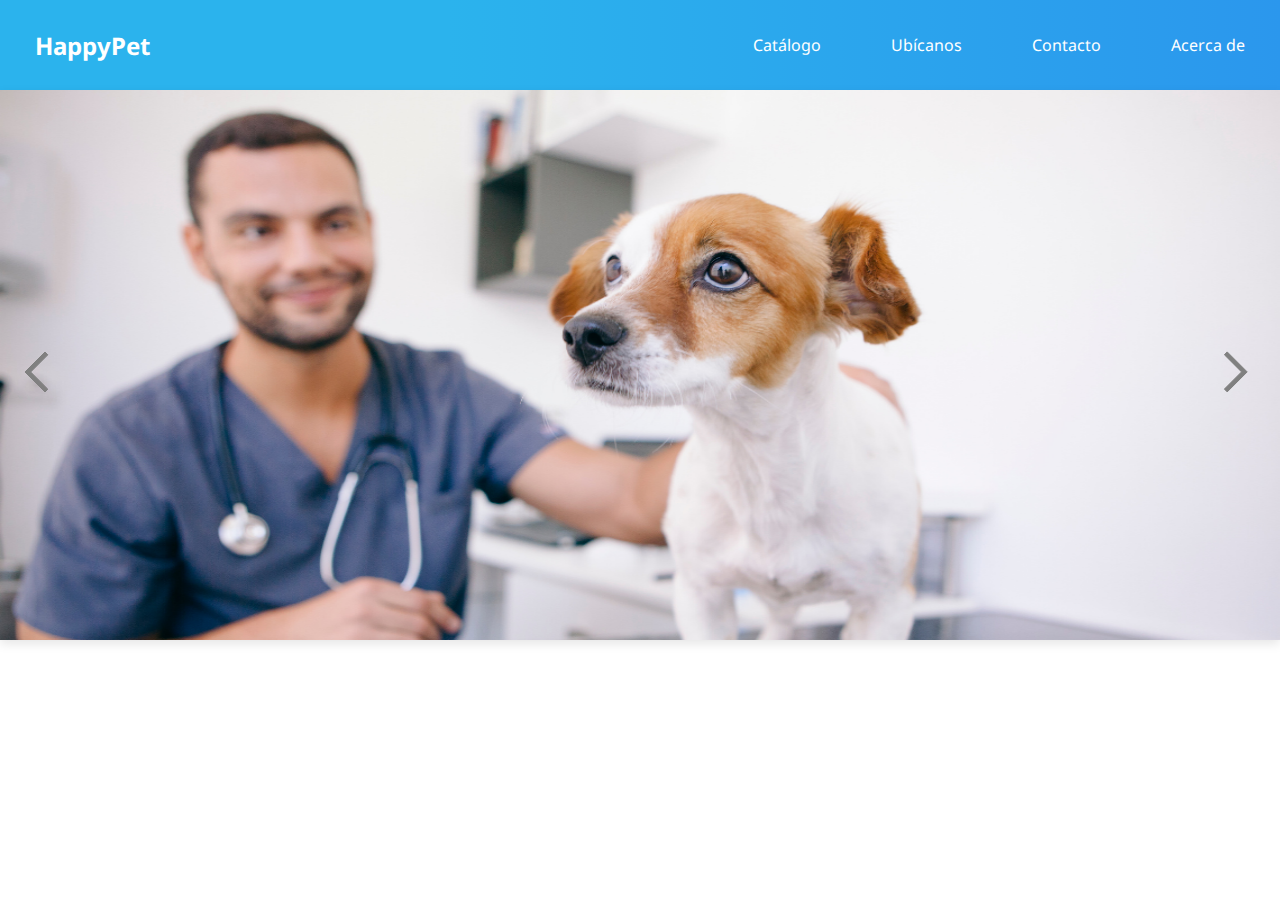
==== www/index.html @ 7549839d "The image carousel was improved." ====
<!DOCTYPE html>
<html lang="en">
<head>
	<meta charset="UTF-8">
	<meta name="viewport" content="width=device-width, initial-scale=1.0">
	<link rel="stylesheet" href="css/style.css">
	<link rel="stylesheet" href="css/carousel.css">
	<title>HappyPet - Página Principal</title>
</head>
<body>
	<nav class="navbar">
		<ul>
			<li><a href="#">HappyPet</a></li>
			<li class="hideOnMobile"><a href="#">Catálogo</a></li>
			<li class="hideOnMobile"><a href="ubicanos.html">Ubícanos</a></li>
			<li class="hideOnMobile"><a href="#">Contacto</a></li>
			<li class="hideOnMobile"><a href="about.html">Acerca de</a></li>
      		<li class="menu-button" onclick=showSidebar()><a href="#"><svg xmlns="http://www.w3.org/2000/svg" height="26" viewBox="0 96 960 960" width="26"><path d="M120 816v-60h720v60H120Zm0-210v-60h720v60H120Zm0-210v-60h720v60H120Z"/></svg></a></li>
		</ul>
	</nav>
	<div class="carousel-container">
		<div class="carousel-inner">
			<div class="carousel-item active">
				<img src="img/banner1.png" alt="Imagen 1">
			</div>
			<div class="carousel-item">
				<img src="img/banner2.png" alt="Imagen 2">
			</div>
			<div class="carousel-item">
				<img src="img/banner3.png" alt="Imagen 3">
			</div>
		</div>
		<div class="carousel-btn prev" id="prev">
			<img src="img/prev.svg" alt="">
		</div>
		<div class="carousel-btn next" id="next">
			<img src="img/next.svg" alt="">
		</div>
	</div>


</body>

<script src="js/scripts.js"></script>

</html>
---- www/css/style.css ----
@import url('https://fonts.googleapis.com/css2?family=Noto+Sans:ital,wght@0,100..900;1,100..900&display=swap');

* {
	margin: 0;
	padding: 0;
}

body {
	background-color: white;
	min-height: 100vh;
	font-family: 'Noto Sans', Tahoma, Geneva, Verdana, sans-serif;
}

.navbar {
	box-shadow: 4px 4px 6px rgba(0, 0, 0, 0.1);
	background: linear-gradient(90deg, rgba(43,179,237,1) 0%, rgba(43,179,237,1) 35%, rgba(43,151,237,1) 100%); 
}

.navbar ul {
	padding: 20px 0;
	list-style: none;
	width: 100%;
	display: flex;
	justify-content: flex-end;
	align-items: center;
}

.navbar li {
	padding: 0 10px;
	height: 50px;
}

.navbar li:first-child {
	margin-right: auto;
}

.navbar a {
	height: 100%;
	padding: 0 25px;
	text-decoration: none;
	align-items: center;
	display: flex;
	color: white;
	background-color: none;
}

.navbar a:hover {
	color: #2BB3ED;
	background-color: white;
	border-radius: 20px;
	font-weight: bold;
	padding: 0px 25px;
	transition: background-color 2s ease 50ms;
}

.navbar li:first-child a {
	margin-right: auto;
	background-color: transparent;
	color: white;
	font-weight: bold;
	font-size: x-large;
}

.titles{
	text-align: center;
	font-weight: bold;
	font-size: 3em;
	margin-top: 30px;
}

.filter-elements{
	display: flex;
	justify-content: space-between;
	align-items: center;
	padding: 10px;
	background-color: #f0f0f0;
}

.combobox-container .label{
	margin-right: 10px;
}

.combobox{
	border: 1px solid #ccc;
	border-radius: 3px;
	margin-right: 10px
}

.search-bar{
	flex: 1;
	margin-left: 20px;
	max-width: 300px;
}

.search-bar input[type="text"] {
	width: 100%;
	padding: 8px;
	border: 1px solid #ccc;
	border-radius: 3px;
	box-sizing: border-box;
}

.contact-info {
	margin: 20px auto;
	padding: 20px;
	max-width: 600px;
	border: 1px solid #ccc;
	border-radius: 5px;
	background-color: #f9f9f9;
}

.contact-info h2 {
	font-size: 24px;
	margin-bottom: 10px;
	color: #333;
}

.contact-info p {
	margin-bottom: 5px;
	font-size: 16px;
}

.contact-info strong {
	font-weight: bold;
}

.sidebar{
	position: fixed;
	top: 0; 
	right: 0;
	height: 100vh;
	width: 250px;
	background-color: rgba(255, 255, 255, 0.15);
	backdrop-filter: blur(12px);
	box-shadow: -10px 0 10px rgba(0, 0, 0, 0.1);
	list-style: none;
	display: none;
	flex-direction: column;
	align-items: flex-start;
	justify-content: flex-start;
}

.sidebar li{
  width: 100%;
}
.sidebar a{
  width: 100%;
}
.menu-button{
  display: none;
}
@media(max-width: 800px){
  .hideOnMobile{
    display: none;
  }
  .menu-button{
    display: block;
  }
}
@media(max-width: 400px){
  .sidebar{
    width: 100%;
  }
}

.page-description {
	margin: 50px;
}
---- www/css/carousel.css ----
.carousel-container{
    width: 100%;
    height: auto;
    position: relative;
    max-height: 550px;
    display: flex;
    flex-direction: row;
    flex-wrap: nowrap;
    box-shadow: 0 4px 10px rgba(0, 0, 0, 0.1);
    overflow: hidden;
}

.carousel-inner{
    display: flex;
    width: 100%;
    transition: transform 0.5s ease-in-out;
}

.carousel-item{
    flex: 0 0 auto;
    width: 100%;
    display: block;
}

.carousel-item img{
    width: 100%;
    height: 100%;
    display: block;
}

.carousel-btn{
    position: absolute;
    top: 45%;
}

.prev{
    left: 15px;
    margin: 10px;
}

.next{
    right: 10px;
    margin: 10px;
}

.prev:hover{
    cursor: pointer;
}

.next:hover{
    cursor: pointer;
}
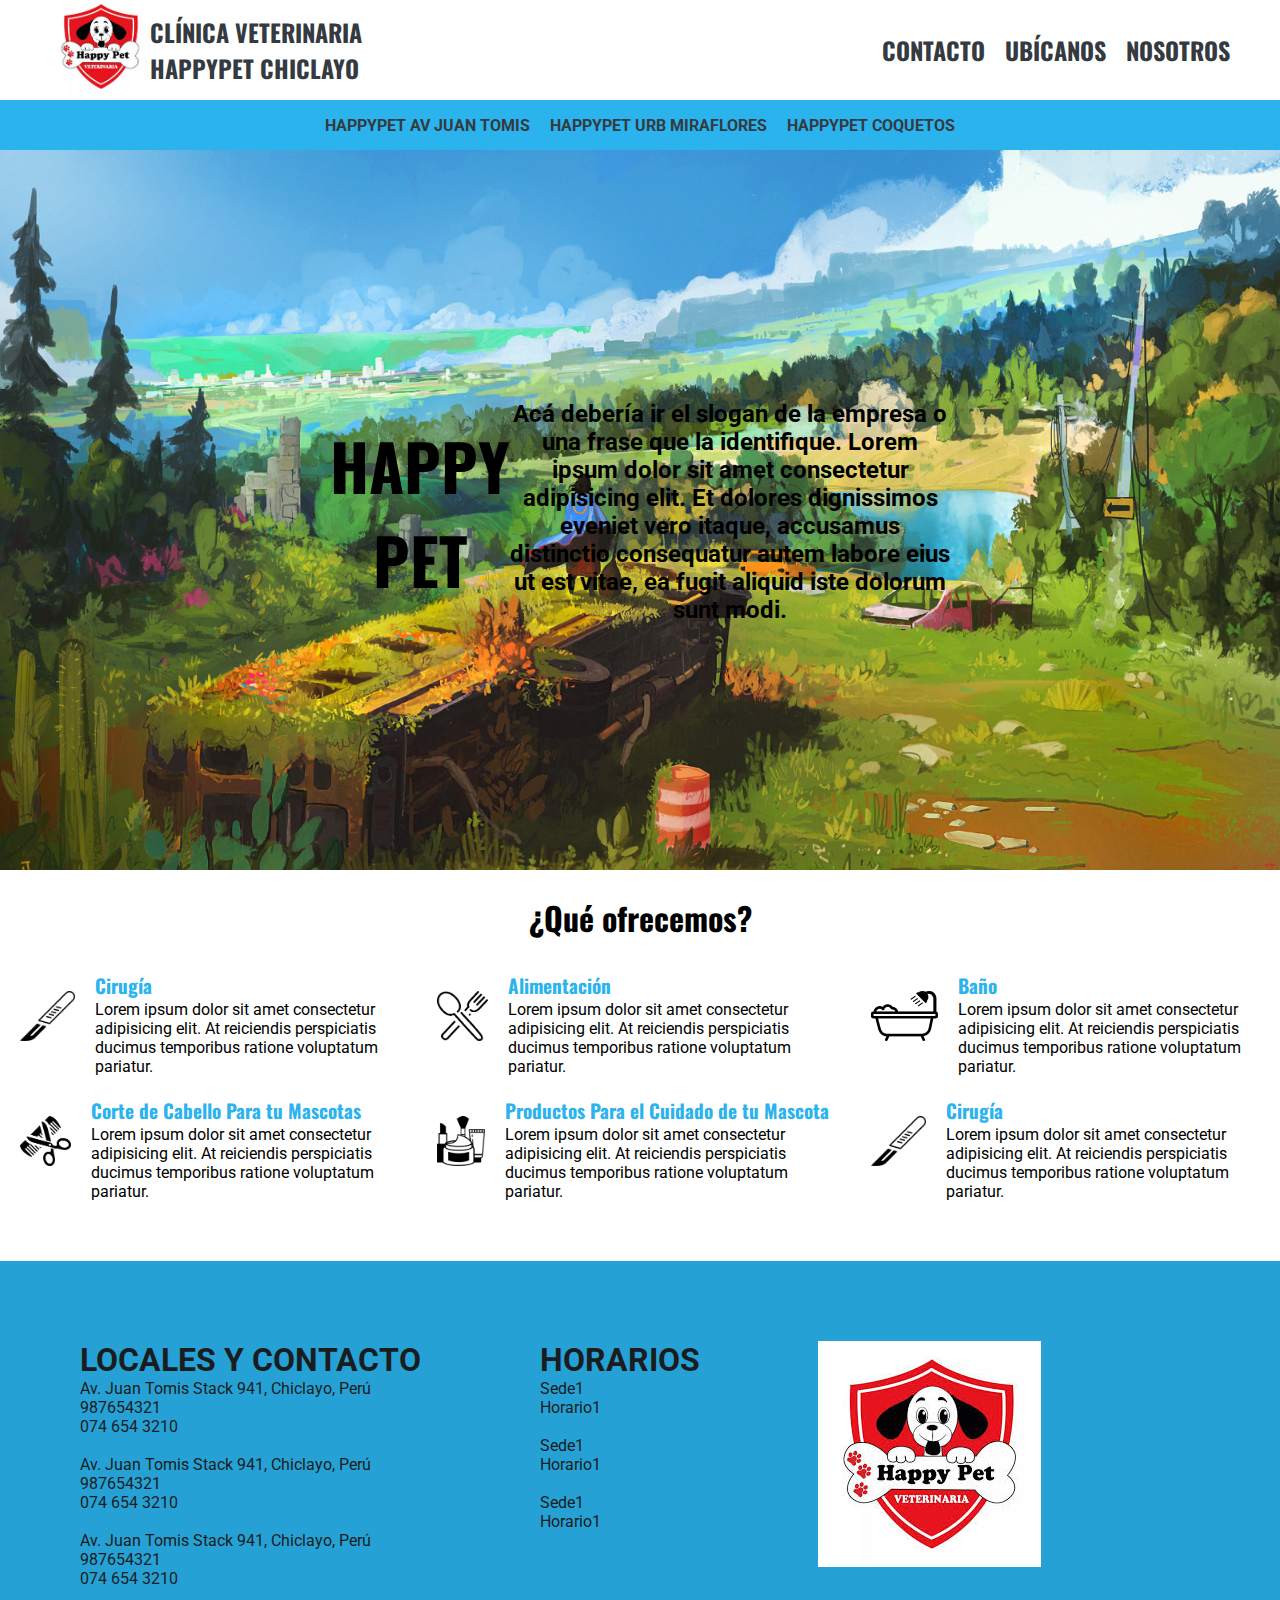
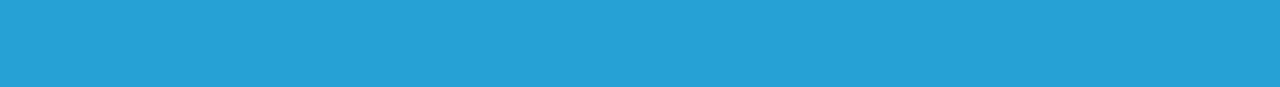
==== commit 1c31513c: "Complete rewrite of webpage" ====
--- a/www/index.html
+++ b/www/index.html
@@ -1,46 +1,182 @@
 <!DOCTYPE html>
 <html lang="en">
 <head>
-	<meta charset="UTF-8">
-	<meta name="viewport" content="width=device-width, initial-scale=1.0">
-	<link rel="stylesheet" href="css/style.css">
-	<link rel="stylesheet" href="css/carousel.css">
-	<title>HappyPet - Página Principal</title>
+  <meta charset="UTF-8">
+  <meta http-equiv="X-UA-Compatible" content="IE=edge">
+  <meta name="viewport" content="width=device-width, initial-scale=1.0">
+  <link rel="stylesheet" href="styles.css">
+  <title>Clínica Veterinaria HappyPet Chiclayo</title>
 </head>
 <body>
-	<nav class="navbar">
-		<ul>
-			<li><a href="#">HappyPet</a></li>
-			<li class="hideOnMobile"><a href="#">Catálogo</a></li>
-			<li class="hideOnMobile"><a href="ubicanos.html">Ubícanos</a></li>
-			<li class="hideOnMobile"><a href="#">Contacto</a></li>
-			<li class="hideOnMobile"><a href="about.html">Acerca de</a></li>
-      		<li class="menu-button" onclick=showSidebar()><a href="#"><svg xmlns="http://www.w3.org/2000/svg" height="26" viewBox="0 96 960 960" width="26"><path d="M120 816v-60h720v60H120Zm0-210v-60h720v60H120Zm0-210v-60h720v60H120Z"/></svg></a></li>
-		</ul>
-	</nav>
-	<div class="carousel-container">
-		<div class="carousel-inner">
-			<div class="carousel-item active">
-				<img src="img/banner1.png" alt="Imagen 1">
+  <nav class="main-nav-bar">
+    <ul>
+      <li class="first-nav-element">
+		 <a href="#"> <img src="img/happypet-logo.jpg" alt="HappyPet Logo"></a>
+		 <a href="#">CLÍNICA VETERINARIA<br>HAPPYPET CHICLAYO</a></li>
+      <li class="hideOnMobile"><a href="#">CONTACTO</a></li>
+      <li class="hideOnMobile"><a href="#">UBÍCANOS</a></li>
+      <li class="hideOnMobile"><a href="#">NOSOTROS</a></li>
+    </ul>
+  </nav>
+
+  <nav class="secondary-nav-bar">
+	<ul>
+		<li><a href="#">HAPPYPET AV JUAN TOMIS</a></li>
+		<li><a href="#">HAPPYPET URB MIRAFLORES</a></li>
+		<li><a href="#">HAPPYPET COQUETOS</a></li>
+	</ul>
+  </nav>
+  
+  <div class="main-container">
+
+	<div class="img-container">
+		<div class="slideshow-container">
+
+			<!-- Full-width images with number and caption text -->
+			<div class="slide fade">
+			  <img src="img/wallhaven-3lepy9_1600x900.png" style="width:100%">
 			</div>
-			<div class="carousel-item">
-				<img src="img/banner2.png" alt="Imagen 2">
+		  
+			<div class="slide fade">
+			  <img src="img/wallhaven-rdqxmm_1600x900.png" style="width:100%">
 			</div>
-			<div class="carousel-item">
-				<img src="img/banner3.png" alt="Imagen 3">
+		  
+			<div class="slide fade">
+			  <img src="img/wallhaven-289grm_1600x900.png" style="width:100%">
 			</div>
 		</div>
-		<div class="carousel-btn prev" id="prev">
-			<img src="img/prev.svg" alt="">
-		</div>
-		<div class="carousel-btn next" id="next">
-			<img src="img/next.svg" alt="">
+		<div class="centered-on-img">
+			<div class="homepage-slogan">
+				<h1 class="title">HAPPY<br class="hideOnMobile">PET</h1>
+				<p>
+					Acá debería ir el slogan de la empresa o una frase que la identifique.
+					Lorem ipsum dolor sit amet consectetur adipisicing elit. Et dolores dignissimos eveniet vero itaque, accusamus distinctio consequatur autem labore eius ut est vitae, ea fugit aliquid iste dolorum sunt modi.
+				</p>
+			</div>
 		</div>
 	</div>
+  </div>
+  			<div class="services-container">
+				<h1>
+					¿Qué ofrecemos?
+				</h1>
+ 			 	<div class="services-grid">
+					<div class="grid-item">
+						<div class="service-container">
+							<div class="">
+								<img src="img/surgery-scalpel-icon.webp" alt="surgery-scalpel-icon">
+							</div>
+							<div class="service-text">
+								<h4>
+									Cirugía
+								</h4>
+								<p>Lorem ipsum dolor sit amet consectetur adipisicing elit. At reiciendis perspiciatis ducimus temporibus ratione voluptatum pariatur.</p>
+							</div>
+						</div>
+					</div>
+					<div class="grid-item">
+						<div class="service-container">
+							<div class="">
+								<img src="img/food-dinner-icon.webp" alt="surgery-scalpel-icon">
+							</div>
+							<div class="service-text">
+								<h4>
+									Alimentación
+								</h4>
+								<p>Lorem ipsum dolor sit amet consectetur adipisicing elit. At reiciendis perspiciatis ducimus temporibus ratione voluptatum pariatur.</p>
+							</div>
+						</div>
+					</div>
+					<div class="grid-item">
+						<div class="service-container">
+							<div class="">
+								<img src="img/bathtub-icon.webp" alt="surgery-scalpel-icon">
+							</div>
+							<div class="service-text">
+								<h4>
+									Baño
+								</h4>
+								<p>Lorem ipsum dolor sit amet consectetur adipisicing elit. At reiciendis perspiciatis ducimus temporibus ratione voluptatum pariatur.</p>
+							</div>
+						</div>
+					</div>
+					<div class="grid-item">
+						<div class="service-container">
+							<div class="">
+								<img src="img/hair-salon-icon.webp" alt="surgery-scalpel-icon">
+							</div>
+							<div class="service-text">
+								<h4>
+									Corte de Cabello Para tu Mascotas
+								</h4>
+								<p>Lorem ipsum dolor sit amet consectetur adipisicing elit. At reiciendis perspiciatis ducimus temporibus ratione voluptatum pariatur.</p>
+							</div>
+						</div>
+					</div>
+					<div class="grid-item">
+						<div class="service-container">
+							<div class="">
+								<img src="img/cosmetics-icon.webp" alt="surgery-scalpel-icon">
+							</div>
+							<div class="service-text">
+								<h4>
+									Productos Para el Cuidado de tu Mascota
+								</h4>
+								<p>Lorem ipsum dolor sit amet consectetur adipisicing elit. At reiciendis perspiciatis ducimus temporibus ratione voluptatum pariatur.</p>
+							</div>
+						</div>
+					</div>
+					<div class="grid-item">
+						<div class="service-container">
+							<div class="">
+								<img src="img/surgery-scalpel-icon.webp" alt="surgery-scalpel-icon">
+							</div>
+							<div class="service-text">
+								<h4>
+									Cirugía
+								</h4>
+								<p>Lorem ipsum dolor sit amet consectetur adipisicing elit. At reiciendis perspiciatis ducimus temporibus ratione voluptatum pariatur.</p>
+							</div>
+						</div>
+					</div>
+ 			 	</div>
+ 			 </div>
 
-
+	<footer>
+		<div class="footer-grid">
+			<div class="footer-grid-item">
+				<h1>LOCALES Y CONTACTO</h1>
+				<p>Av. Juan Tomis Stack 941, Chiclayo, Perú</p>
+				<p>987654321</p>
+				<p>074 654 3210</p>
+				<br>
+				<p>Av. Juan Tomis Stack 941, Chiclayo, Perú</p>
+				<p>987654321</p>
+				<p>074 654 3210</p>
+				<br>
+				<p>Av. Juan Tomis Stack 941, Chiclayo, Perú</p>
+				<p>987654321</p>
+				<p>074 654 3210</p>
+				<br>
+			</div>
+			<div class="footer-grid-item">
+				<h1>HORARIOS</h1>
+				<p>Sede1</p>
+				<p>Horario1</p>
+				<br>
+				<p>Sede1</p>
+				<p>Horario1</p>
+				<br>
+				<p>Sede1</p>
+				<p>Horario1</p>
+				<br>
+			</div>
+			<div class="footer-grid-item">
+				<img src="img/happypet-logo.jpg" alt="">
+			</div>
+		</div>
+	</footer>
 </body>
 
-<script src="js/scripts.js"></script>
-
+<script src="scripts.js"></script>
 </html>--- a/www/styles.css
+++ b/www/styles.css
@@ -0,0 +1,278 @@
+@import url('https://fonts.googleapis.com/css2?family=Roboto:ital,wght@0,100;0,300;0,400;0,500;0,700;0,900;1,100;1,300;1,400;1,500;1,700;1,900&display=swap');
+@import url('https://fonts.googleapis.com/css2?family=Oswald:wght@200..700&display=swap');
+
+* {
+  margin: 0;
+  padding: 0;
+  /*border: 1px solid red;*/
+}
+
+body {
+  font-family: 'Roboto';
+}
+
+.main-nav-bar {
+	font-family: 'Oswald';
+  height: 100px;
+  /*padding: 0px 200px; */
+  align-content: center;
+  display: flex;
+  justify-content: center;
+  box-shadow: 4px 4px 6px rgba(0, 0, 0, 0.1);
+}
+
+.main-nav-bar ul {
+  width: 1200px;
+  padding: 20px 0;
+  list-style: none;
+  display: flex;
+  align-items: center;
+  justify-content: flex-end;
+}
+
+.main-nav-bar ul li {
+  margin: 0px 10px;
+}
+
+.main-nav-bar ul li img {
+  width: 100px;
+}
+
+.main-nav-bar ul li a {
+  font-size: 1.5rem;
+  font-weight: bold;
+  color: #343a40;
+  text-decoration: none;
+}
+
+.main-nav-bar li:first-child {
+  margin-right: auto;
+}
+
+.first-nav-element {
+  display: flex;
+  align-items: center;
+}
+
+.main-nav-bar ul a:hover {
+  color: #2BB3ED;
+}
+
+.secondary-nav-bar {
+  height: 50px;
+  background-color: #2BB3ED;
+  /*padding: 0px 200px; */
+  align-content: center;
+  display: flex;
+  justify-content: center;
+}
+
+.secondary-nav-bar ul {
+  width: 1200px;
+  padding: 20px 0;
+  list-style: none;
+  display: flex;
+  align-items: center;
+  justify-content: center;
+}
+
+.secondary-nav-bar ul li {
+  margin: 0px 10px;
+}
+
+.secondary-nav-bar a {
+  font-weight: bold;
+  text-decoration: none;
+  color: #343a40;
+}
+
+.secondary-nav-bar a:hover {
+  color: white;
+}
+
+.main-container img {
+  width: 100%;
+}
+
+.img-container {
+  text-align: center;
+  position: relative;
+}
+
+.faded {
+  opacity: 70%;
+}
+
+.centered-on-img {
+  position: absolute;
+  top: 50%;
+  left: 50%;
+  transform: translate(-50%, -50%);
+  color:#000;
+  font-weight: bold;
+  font-size: 1em;
+}
+
+/* Slideshow container */
+.slideshow-container {
+  max-width: 100%;
+  position: relative;
+  margin: auto;
+}
+
+/* Hide the images by default */
+.slide {
+  display: none;
+}
+
+/* Next & previous buttons */
+.prev, .next {
+  cursor: pointer;
+  position: absolute;
+  top: 50%;
+  width: auto;
+  margin-top: -22px;
+  padding: 16px;
+  color: white;
+  font-weight: bold;
+  font-size: 18px;
+  transition: 0.6s ease;
+  border-radius: 0 3px 3px 0;
+  user-select: none;
+}
+
+/* Fading animation */
+.fade {
+  animation-name: fade;
+  animation-duration: 4s;
+}
+
+@keyframes fade {
+  from {opacity: .75}
+  to {opacity: 1}
+} 
+
+.homepage-slogan {
+	display: flex;
+	justify-content: center;
+	align-items: center;
+	padding: 10px;
+}
+
+.homepage-slogan h1 {
+	font-family: 'Oswald';
+	font-size: 4em;
+	font-weight: bold;
+}
+
+.homepage-slogan p {
+	font-size: 1.5em;
+	font-weight: bold;
+}
+
+.services-container {
+	margin: auto;
+	align-self: center;
+	align-items: center;
+	max-width: 100%;
+}
+
+.services-container h1 {
+	font-family: 'Oswald';
+	text-align: center;
+	margin-top: 20px;
+	margin-bottom: 20px;
+}
+
+.services-grid {
+	margin: auto;
+	display: grid;
+	grid-template-columns: auto auto auto;
+	align-items: center;
+}
+
+.services-grid h4 {
+	font-size: 1.2em;
+	color: #2BB3ED;
+}
+
+.grid-item {
+	margin: 10px 20px;
+}
+
+.service-container {
+	display: flex;
+}
+
+.service-container img {
+	margin-right: 20px;
+	margin-top: 20px;
+	height: 50px;
+}
+
+.service-text h4 {
+	font-family: 'Oswald';
+}
+
+footer {
+	margin-top: 50px;
+	padding: 40px;
+	background-color:  #26a1d5;
+}
+
+.footer-grid {
+	margin: auto;
+	color: #1a1d20;
+	width: 90%;
+	margin: 40px 30px 40px 40px;
+	display: grid;
+	grid-template-columns: auto auto auto;
+}
+
+@media(max-width: 900px) {
+  .secondary-nav-bar {
+    display: none;
+  }
+
+  .hideOnMobile {
+    display: none;
+  }
+
+  .img-container {
+    display: flex;
+    flex-direction: column;
+    align-items: center;
+  }
+
+  .centered-on-img {
+    position: static;
+    transform: none;
+  }
+
+  .services-grid {
+	grid-template-columns: auto auto;
+  }
+
+  .footer-grid {
+	grid-template-columns: auto;
+  }
+}
+
+@media(max-width: 700px) {
+	.homepage-slogan {
+		display: block;
+	}
+	.homepage-slogan h1 {
+		display: inline;
+		font-size: 2em;
+	}
+	.homepage-slogan p {
+		font-size: 1em;
+	}
+}
+
+@media(max-width: 500px) {
+	.services-grid {
+		grid-template-columns: auto;
+	}
+}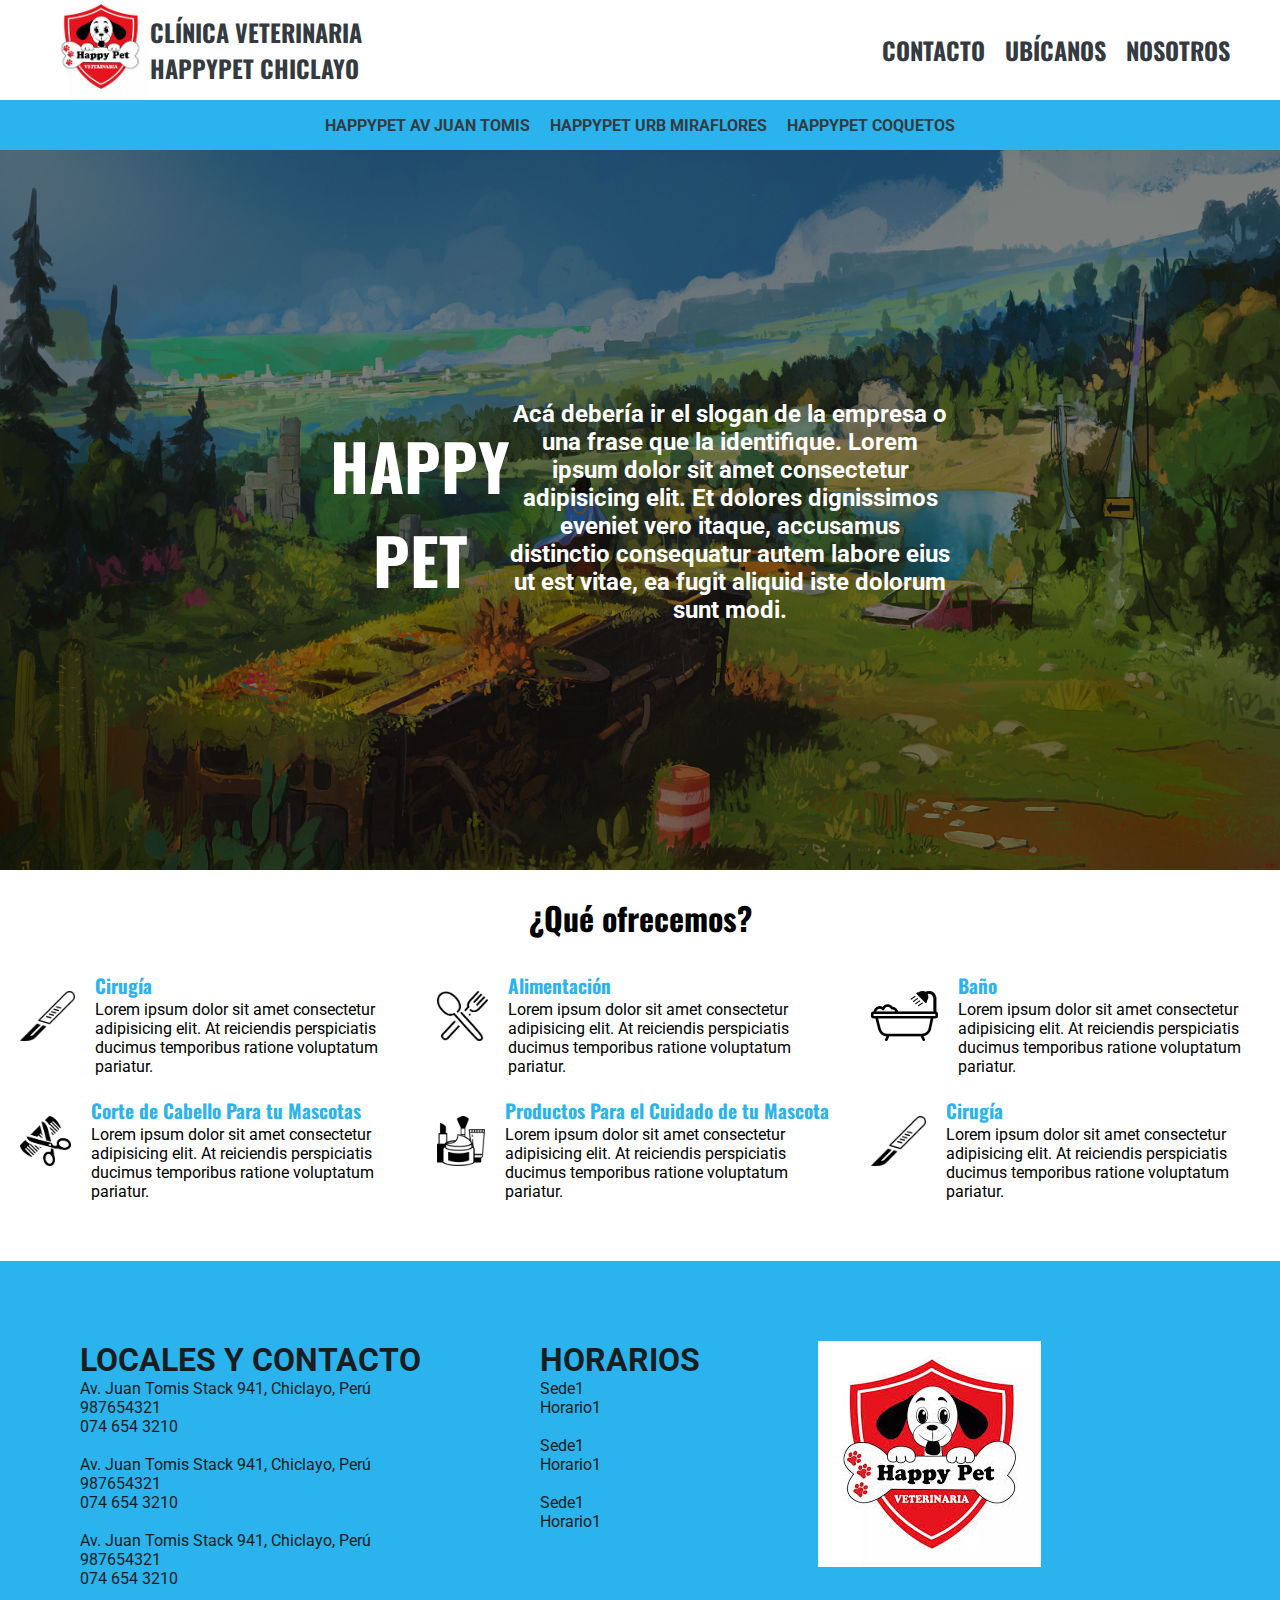
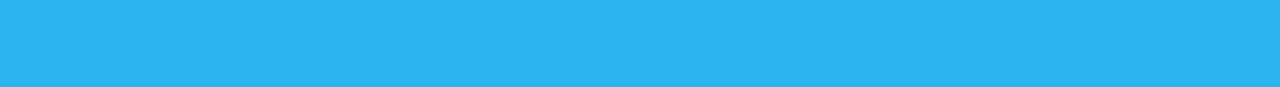
==== commit 58ead770: ""About" page" ====
--- a/www/index.html
+++ b/www/index.html
@@ -5,17 +5,18 @@
   <meta http-equiv="X-UA-Compatible" content="IE=edge">
   <meta name="viewport" content="width=device-width, initial-scale=1.0">
   <link rel="stylesheet" href="styles.css">
+  <link rel="stylesheet" href="css/homepage.css">
   <title>Clínica Veterinaria HappyPet Chiclayo</title>
 </head>
 <body>
   <nav class="main-nav-bar">
     <ul>
       <li class="first-nav-element">
-		 <a href="#"> <img src="img/happypet-logo.jpg" alt="HappyPet Logo"></a>
-		 <a href="#">CLÍNICA VETERINARIA<br>HAPPYPET CHICLAYO</a></li>
-      <li class="hideOnMobile"><a href="#">CONTACTO</a></li>
-      <li class="hideOnMobile"><a href="#">UBÍCANOS</a></li>
-      <li class="hideOnMobile"><a href="#">NOSOTROS</a></li>
+		 <a href="index.html"> <img src="img/happypet-logo.jpg" alt="HappyPet Logo"></a>
+		 <a href="index.html">CLÍNICA VETERINARIA<br>HAPPYPET CHICLAYO</a></li>
+      <li class="hideOnMobile"><a href="contact.html">CONTACTO</a></li>
+      <li class="hideOnMobile"><a href="sedes.html">UBÍCANOS</a></li>
+      <li class="hideOnMobile"><a href="about.html">NOSOTROS</a></li>
     </ul>
   </nav>
 
@@ -27,21 +28,21 @@
 	</ul>
   </nav>
   
-  <div class="main-container">
+  <div class="homepage-main-container">
 
 	<div class="img-container">
 		<div class="slideshow-container">
 
 			<!-- Full-width images with number and caption text -->
-			<div class="slide fade">
+			<div class="slide darken50">
 			  <img src="img/wallhaven-3lepy9_1600x900.png" style="width:100%">
 			</div>
 		  
-			<div class="slide fade">
+			<div class="slide darken50">
 			  <img src="img/wallhaven-rdqxmm_1600x900.png" style="width:100%">
 			</div>
 		  
-			<div class="slide fade">
+			<div class="slide darken50">
 			  <img src="img/wallhaven-289grm_1600x900.png" style="width:100%">
 			</div>
 		</div>
@@ -60,8 +61,8 @@
 				<h1>
 					¿Qué ofrecemos?
 				</h1>
- 			 	<div class="services-grid">
-					<div class="grid-item">
+ 			 	<div class="responsive-grid three-rows">
+					<div class="homepage-grid-item">
 						<div class="service-container">
 							<div class="">
 								<img src="img/surgery-scalpel-icon.webp" alt="surgery-scalpel-icon">
@@ -74,7 +75,7 @@
 							</div>
 						</div>
 					</div>
-					<div class="grid-item">
+					<div class="homepage-grid-item">
 						<div class="service-container">
 							<div class="">
 								<img src="img/food-dinner-icon.webp" alt="surgery-scalpel-icon">
@@ -87,7 +88,7 @@
 							</div>
 						</div>
 					</div>
-					<div class="grid-item">
+					<div class="homepage-grid-item">
 						<div class="service-container">
 							<div class="">
 								<img src="img/bathtub-icon.webp" alt="surgery-scalpel-icon">
@@ -100,7 +101,7 @@
 							</div>
 						</div>
 					</div>
-					<div class="grid-item">
+					<div class="homepage-grid-item">
 						<div class="service-container">
 							<div class="">
 								<img src="img/hair-salon-icon.webp" alt="surgery-scalpel-icon">
@@ -113,7 +114,7 @@
 							</div>
 						</div>
 					</div>
-					<div class="grid-item">
+					<div class="homepage-grid-item">
 						<div class="service-container">
 							<div class="">
 								<img src="img/cosmetics-icon.webp" alt="surgery-scalpel-icon">
@@ -126,7 +127,7 @@
 							</div>
 						</div>
 					</div>
-					<div class="grid-item">
+					<div class="homepage-grid-item">
 						<div class="service-container">
 							<div class="">
 								<img src="img/surgery-scalpel-icon.webp" alt="surgery-scalpel-icon">
--- a/www/styles.css
+++ b/www/styles.css
@@ -9,6 +9,30 @@
 
 body {
   font-family: 'Roboto';
+}
+
+.secondary-font {
+	font-family: 'Oswald';
+}
+
+.four-rows {
+	grid-template-columns: auto auto auto auto;
+}
+
+.three-rows {
+	grid-template-columns: auto auto auto;
+}
+
+.cropped-img {
+	object-fit: cover;
+}
+
+.bold {
+	font-weight: bold;
+}
+
+.darken50 {
+	filter: brightness(50%);
 }
 
 .main-nav-bar {
@@ -90,134 +114,65 @@
   color: white;
 }
 
-.main-container img {
-  width: 100%;
-}
-
-.img-container {
-  text-align: center;
-  position: relative;
-}
-
-.faded {
-  opacity: 70%;
-}
-
-.centered-on-img {
-  position: absolute;
-  top: 50%;
-  left: 50%;
-  transform: translate(-50%, -50%);
-  color:#000;
-  font-weight: bold;
-  font-size: 1em;
-}
-
-/* Slideshow container */
-.slideshow-container {
-  max-width: 100%;
-  position: relative;
-  margin: auto;
-}
-
-/* Hide the images by default */
-.slide {
-  display: none;
-}
-
-/* Next & previous buttons */
-.prev, .next {
-  cursor: pointer;
-  position: absolute;
-  top: 50%;
-  width: auto;
-  margin-top: -22px;
-  padding: 16px;
-  color: white;
-  font-weight: bold;
-  font-size: 18px;
-  transition: 0.6s ease;
-  border-radius: 0 3px 3px 0;
-  user-select: none;
-}
-
-/* Fading animation */
-.fade {
-  animation-name: fade;
-  animation-duration: 4s;
-}
-
-@keyframes fade {
-  from {opacity: .75}
-  to {opacity: 1}
-} 
-
-.homepage-slogan {
-	display: flex;
-	justify-content: center;
+.img-with-text-container {
+	position: relative;
+}
+
+.toleft-on-img {
+	width: 40%;
+	position: absolute;
+	top: 40px;
+	left: 80px;
+}
+
+.img-with-text-container img {
+	width: 100%;
+	height: 500px;
+	object-fit: cover;
+	filter: brightness(50%);
+}
+
+.toleft-on-img p {
+	line-height: 30px;
+}
+
+.white {
+	color: white;
+}
+
+.horizontal-bar {
+	width: 100%;
+	background-color: #2BB3ED;
+	color: white;
+	text-align: center;
+}
+
+.responsive-grid-container {
+	max-width: 1200px;
+	margin:auto;
+}
+
+.responsive-grid {
+	display: grid;
 	align-items: center;
-	padding: 10px;
-}
-
-.homepage-slogan h1 {
-	font-family: 'Oswald';
-	font-size: 4em;
-	font-weight: bold;
-}
-
-.homepage-slogan p {
-	font-size: 1.5em;
-	font-weight: bold;
-}
-
-.services-container {
+}
+
+.grid-item {
 	margin: auto;
-	align-self: center;
-	align-items: center;
-	max-width: 100%;
-}
-
-.services-container h1 {
-	font-family: 'Oswald';
-	text-align: center;
+}
+
+.ourteam-header {
+	margin-top: 15px;
+}
+
+.ourteam {
 	margin-top: 20px;
-	margin-bottom: 20px;
-}
-
-.services-grid {
-	margin: auto;
-	display: grid;
-	grid-template-columns: auto auto auto;
-	align-items: center;
-}
-
-.services-grid h4 {
-	font-size: 1.2em;
-	color: #2BB3ED;
-}
-
-.grid-item {
-	margin: 10px 20px;
-}
-
-.service-container {
-	display: flex;
-}
-
-.service-container img {
-	margin-right: 20px;
-	margin-top: 20px;
-	height: 50px;
-}
-
-.service-text h4 {
-	font-family: 'Oswald';
 }
 
 footer {
 	margin-top: 50px;
 	padding: 40px;
-	background-color:  #26a1d5;
+	background-color:  #2bb3ed;
 }
 
 .footer-grid {
--- a/www/css/homepage.css
+++ b/www/css/homepage.css
@@ -0,0 +1,117 @@
+.homepage-main-container img {
+  width: 100%;
+}
+
+.img-container {
+  text-align: center;
+  position: relative;
+}
+
+.faded {
+  opacity: 70%;
+}
+
+.centered-on-img {
+  position: absolute;
+  top: 50%;
+  left: 50%;
+  transform: translate(-50%, -50%);
+  color:#000;
+  font-weight: bold;
+  font-size: 1em;
+}
+
+/* Slideshow container */
+.slideshow-container {
+  max-width: 100%;
+  position: relative;
+  margin: auto;
+}
+
+/* Hide the images by default */
+.slide {
+  display: none;
+}
+
+/* Next & previous buttons */
+.prev, .next {
+  cursor: pointer;
+  position: absolute;
+  top: 50%;
+  width: auto;
+  margin-top: -22px;
+  padding: 16px;
+  color: white;
+  font-weight: bold;
+  font-size: 18px;
+  transition: 0.6s ease;
+  border-radius: 0 3px 3px 0;
+  user-select: none;
+}
+
+/* Fading animation */
+.fade {
+  animation-name: fade;
+  animation-duration: 4s;
+}
+
+@keyframes fade {
+  from {opacity: .75}
+  to {opacity: 1}
+} 
+
+.homepage-slogan {
+	display: flex;
+	justify-content: center;
+	align-items: center;
+	padding: 10px;
+	color: white;
+}
+
+.homepage-slogan h1 {
+	font-family: 'Oswald';
+	font-size: 4em;
+	font-weight: bold;
+}
+
+.homepage-slogan p {
+	font-size: 1.5em;
+	font-weight: bold;
+}
+
+.services-container {
+	margin: auto;
+	align-self: center;
+	align-items: center;
+	max-width: 100%;
+}
+
+.services-container h1 {
+	font-family: 'Oswald';
+	text-align: center;
+	margin-top: 20px;
+	margin-bottom: 20px;
+}
+
+.responsive-grid h4 {
+	font-size: 1.2em;
+	color: #2BB3ED;
+}
+
+.homepage-grid-item {
+	margin:10px 20px;
+}
+
+.service-container {
+	display: flex;
+}
+
+.service-container img {
+	margin-right: 20px;
+	margin-top: 20px;
+	height: 50px;
+}
+
+.service-text h4 {
+	font-family: 'Oswald';
+}
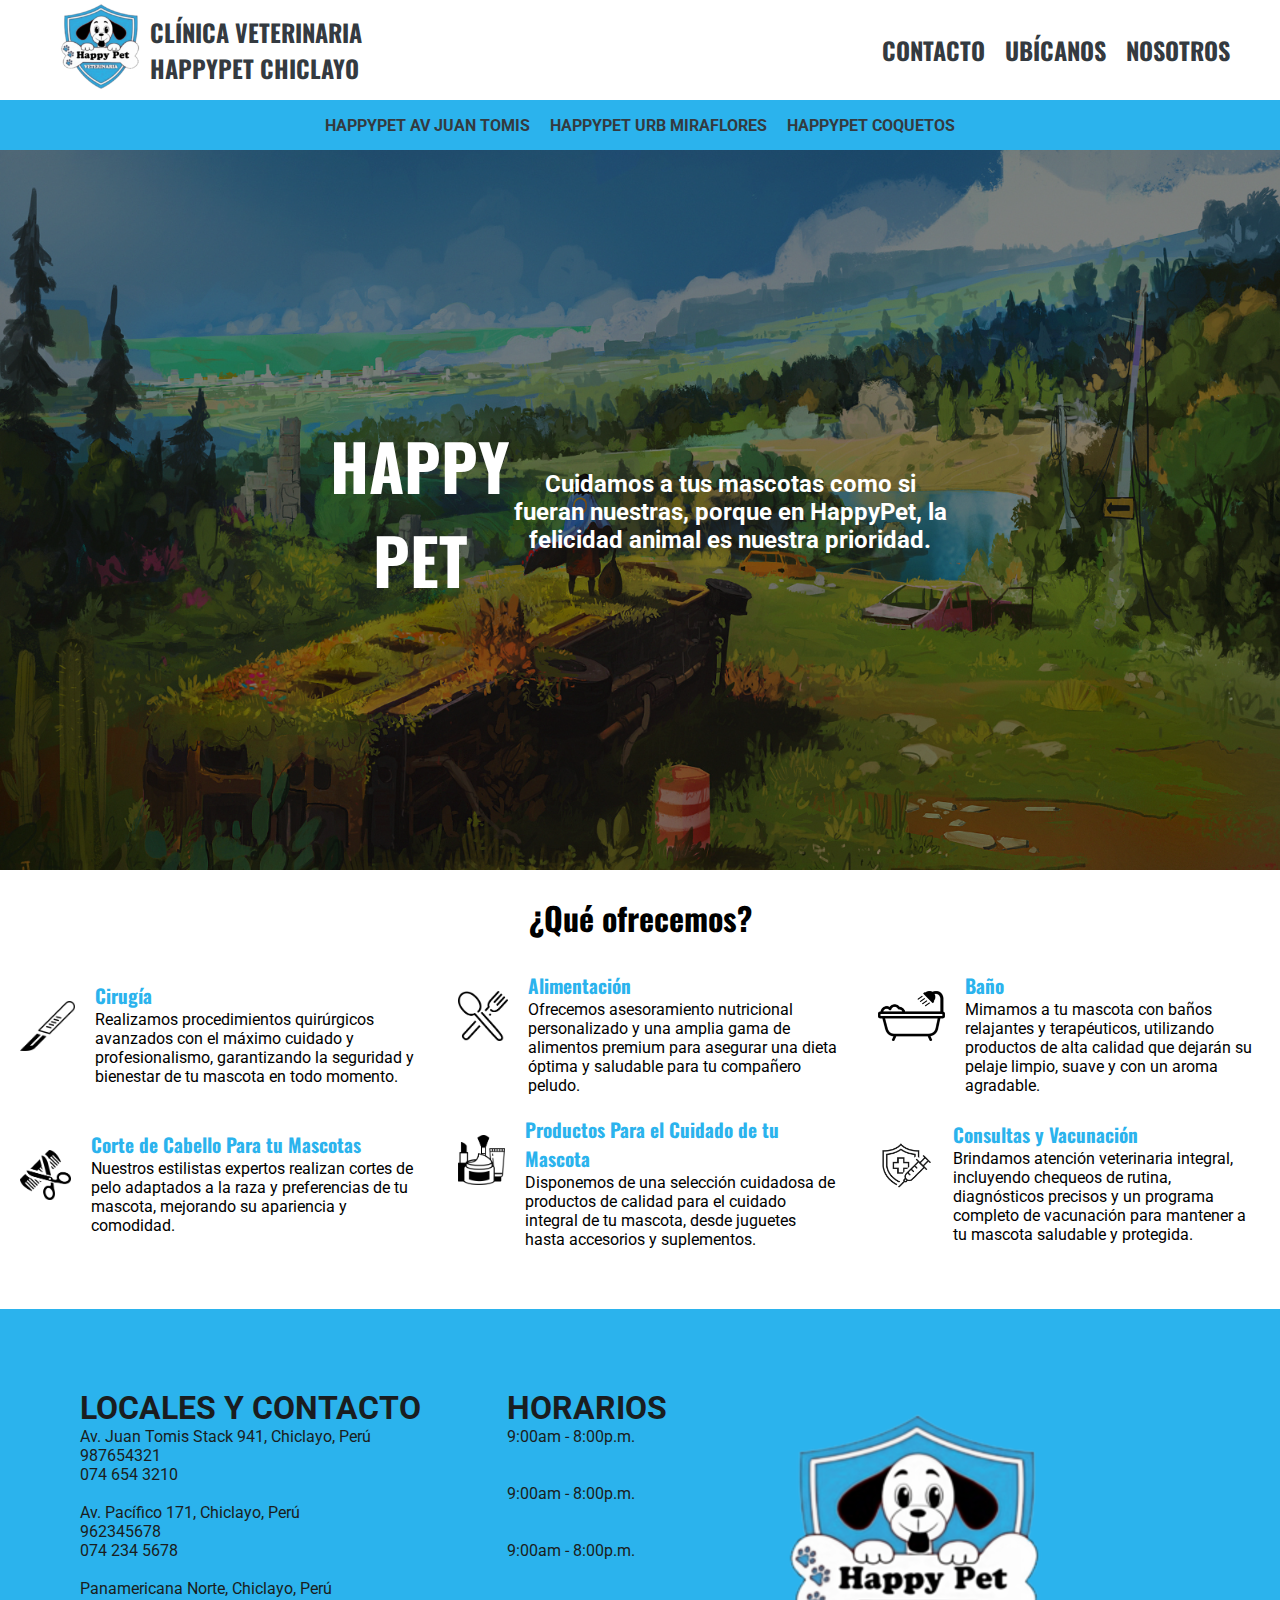
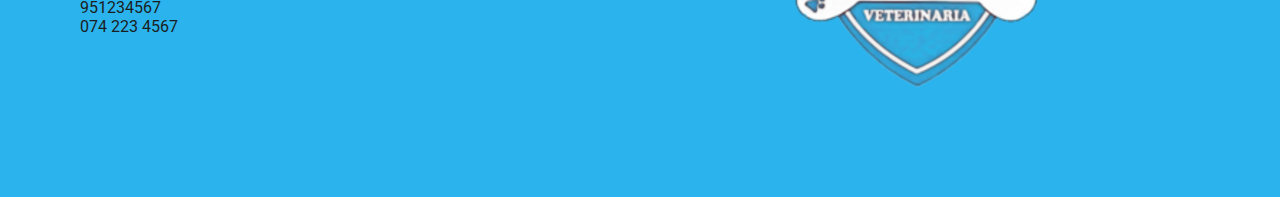
==== commit 9092a442: "Update" ====
--- a/www/index.html
+++ b/www/index.html
@@ -12,7 +12,7 @@
   <nav class="main-nav-bar">
     <ul>
       <li class="first-nav-element">
-		 <a href="index.html"> <img src="img/happypet-logo.jpg" alt="HappyPet Logo"></a>
+		 <a href="index.html"> <img src="img/happypet-logo-.png" alt="HappyPet Logo"></a>
 		 <a href="index.html">CLÍNICA VETERINARIA<br>HAPPYPET CHICLAYO</a></li>
       <li class="hideOnMobile"><a href="contact.html">CONTACTO</a></li>
       <li class="hideOnMobile"><a href="sedes.html">UBÍCANOS</a></li>
@@ -50,8 +50,7 @@
 			<div class="homepage-slogan">
 				<h1 class="title">HAPPY<br class="hideOnMobile">PET</h1>
 				<p>
-					Acá debería ir el slogan de la empresa o una frase que la identifique.
-					Lorem ipsum dolor sit amet consectetur adipisicing elit. Et dolores dignissimos eveniet vero itaque, accusamus distinctio consequatur autem labore eius ut est vitae, ea fugit aliquid iste dolorum sunt modi.
+					Cuidamos a tus mascotas como si fueran nuestras, porque en HappyPet, la felicidad animal es nuestra prioridad.
 				</p>
 			</div>
 		</div>
@@ -71,7 +70,7 @@
 								<h4>
 									Cirugía
 								</h4>
-								<p>Lorem ipsum dolor sit amet consectetur adipisicing elit. At reiciendis perspiciatis ducimus temporibus ratione voluptatum pariatur.</p>
+								<p>Realizamos procedimientos quirúrgicos avanzados con el máximo cuidado y profesionalismo, garantizando la seguridad y bienestar de tu mascota en todo momento.</p>
 							</div>
 						</div>
 					</div>
@@ -84,7 +83,7 @@
 								<h4>
 									Alimentación
 								</h4>
-								<p>Lorem ipsum dolor sit amet consectetur adipisicing elit. At reiciendis perspiciatis ducimus temporibus ratione voluptatum pariatur.</p>
+								<p>Ofrecemos asesoramiento nutricional personalizado y una amplia gama de alimentos premium para asegurar una dieta óptima y saludable para tu compañero peludo.</p>
 							</div>
 						</div>
 					</div>
@@ -97,7 +96,7 @@
 								<h4>
 									Baño
 								</h4>
-								<p>Lorem ipsum dolor sit amet consectetur adipisicing elit. At reiciendis perspiciatis ducimus temporibus ratione voluptatum pariatur.</p>
+								<p>Mimamos a tu mascota con baños relajantes y terapéuticos, utilizando productos de alta calidad que dejarán su pelaje limpio, suave y con un aroma agradable.</p>
 							</div>
 						</div>
 					</div>
@@ -110,7 +109,7 @@
 								<h4>
 									Corte de Cabello Para tu Mascotas
 								</h4>
-								<p>Lorem ipsum dolor sit amet consectetur adipisicing elit. At reiciendis perspiciatis ducimus temporibus ratione voluptatum pariatur.</p>
+								<p>Nuestros estilistas expertos realizan cortes de pelo adaptados a la raza y preferencias de tu mascota, mejorando su apariencia y comodidad.</p>
 							</div>
 						</div>
 					</div>
@@ -123,20 +122,20 @@
 								<h4>
 									Productos Para el Cuidado de tu Mascota
 								</h4>
-								<p>Lorem ipsum dolor sit amet consectetur adipisicing elit. At reiciendis perspiciatis ducimus temporibus ratione voluptatum pariatur.</p>
+								<p>Disponemos de una selección cuidadosa de productos de calidad para el cuidado integral de tu mascota, desde juguetes hasta accesorios y suplementos.</p>
 							</div>
 						</div>
 					</div>
 					<div class="homepage-grid-item">
 						<div class="service-container">
 							<div class="">
-								<img src="img/surgery-scalpel-icon.webp" alt="surgery-scalpel-icon">
+								<img src="img/vaccination-icon.webp" alt="surgery-scalpel-icon">
 							</div>
 							<div class="service-text">
 								<h4>
-									Cirugía
+									Consultas y Vacunación
 								</h4>
-								<p>Lorem ipsum dolor sit amet consectetur adipisicing elit. At reiciendis perspiciatis ducimus temporibus ratione voluptatum pariatur.</p>
+								<p>Brindamos atención veterinaria integral, incluyendo chequeos de rutina, diagnósticos precisos y un programa completo de vacunación para mantener a tu mascota saludable y protegida.</p>
 							</div>
 						</div>
 					</div>
@@ -151,29 +150,29 @@
 				<p>987654321</p>
 				<p>074 654 3210</p>
 				<br>
-				<p>Av. Juan Tomis Stack 941, Chiclayo, Perú</p>
-				<p>987654321</p>
-				<p>074 654 3210</p>
+				<p>Av. Pacífico 171, Chiclayo, Perú</p>
+				<p>962345678</p>
+				<p>074 234 5678</p>
 				<br>
-				<p>Av. Juan Tomis Stack 941, Chiclayo, Perú</p>
-				<p>987654321</p>
-				<p>074 654 3210</p>
+				<p>Panamericana Norte, Chiclayo, Perú</p>
+				<p>951234567</p>
+				<p>074 223 4567</p>
 				<br>
 			</div>
 			<div class="footer-grid-item">
 				<h1>HORARIOS</h1>
-				<p>Sede1</p>
-				<p>Horario1</p>
+				<p>9:00am - 8:00p.m.</p>
 				<br>
-				<p>Sede1</p>
-				<p>Horario1</p>
 				<br>
-				<p>Sede1</p>
-				<p>Horario1</p>
+				<p>9:00am - 8:00p.m.</p>
+				<br>
+				<br>
+				<p>9:00am - 8:00p.m.</p>
+				<br>
 				<br>
 			</div>
 			<div class="footer-grid-item">
-				<img src="img/happypet-logo.jpg" alt="">
+				<img src="img/happypet-logo-.png" alt="">
 			</div>
 		</div>
 	</footer>
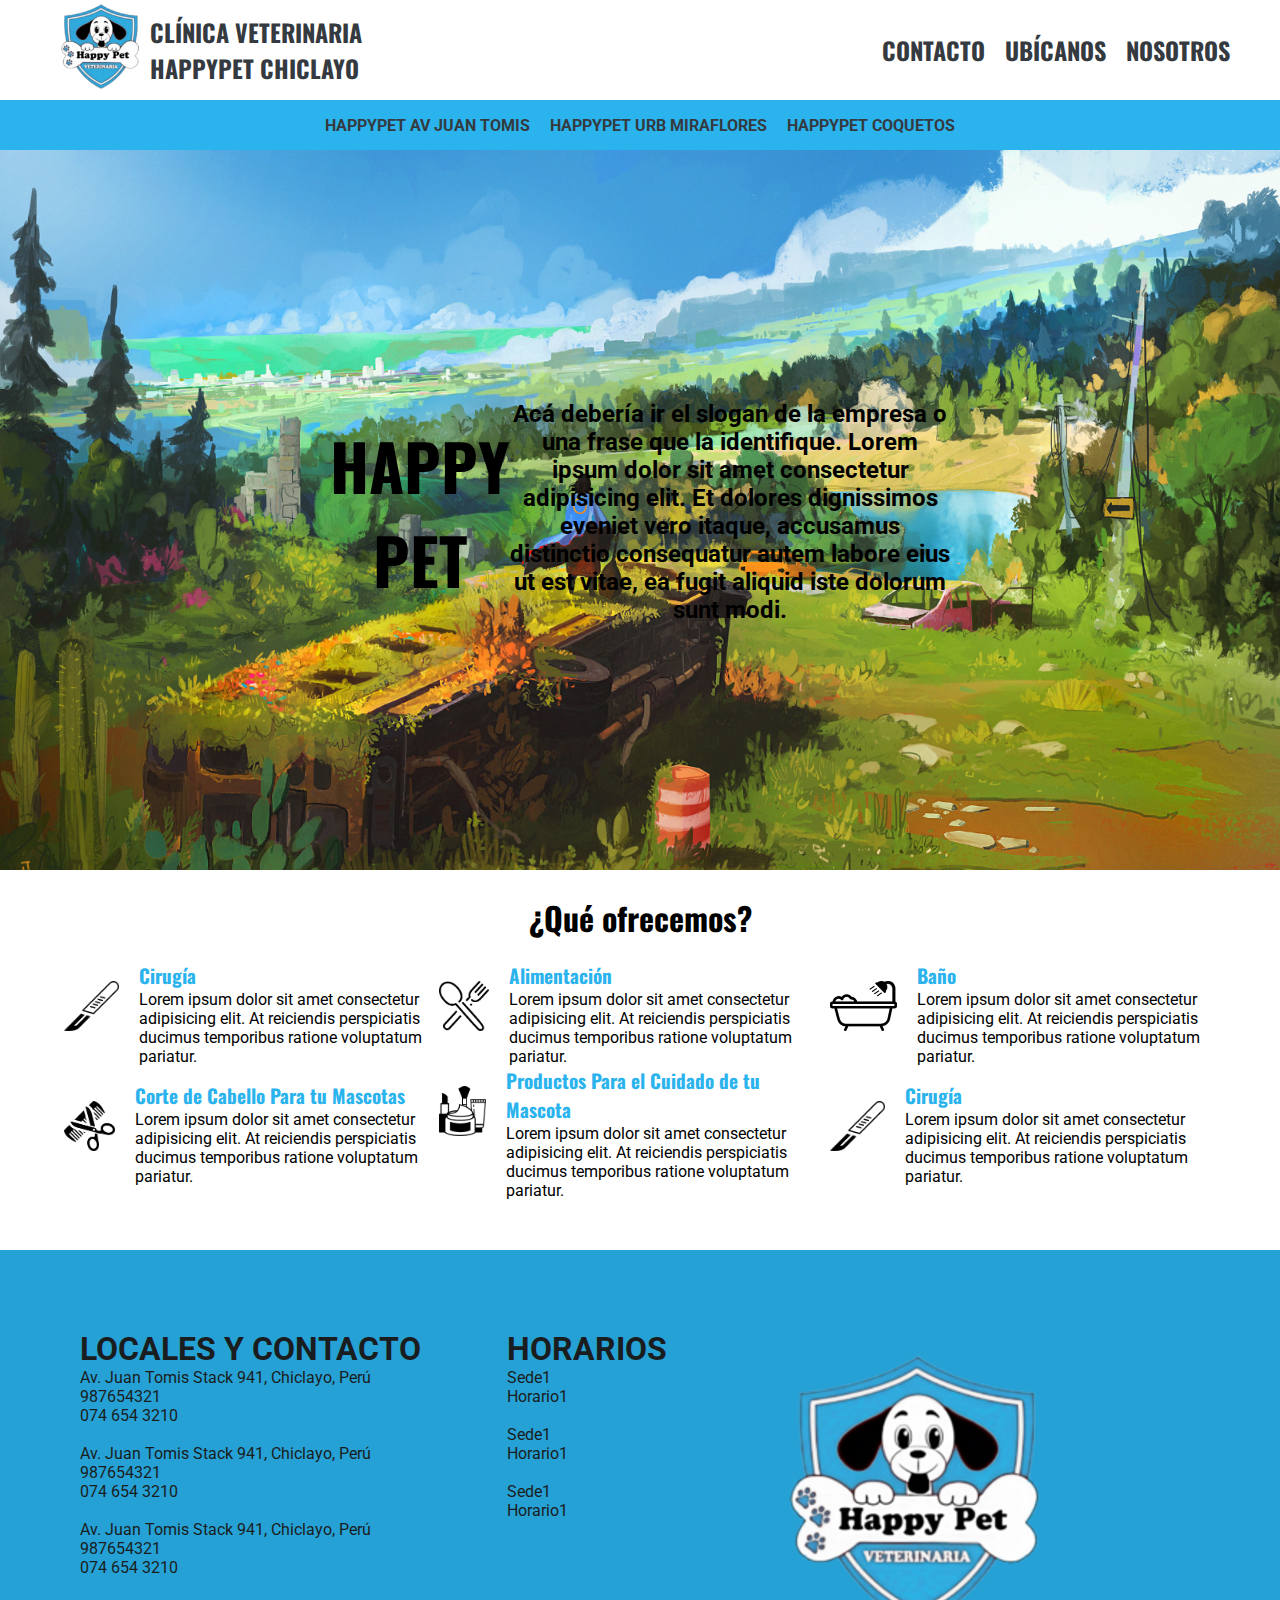
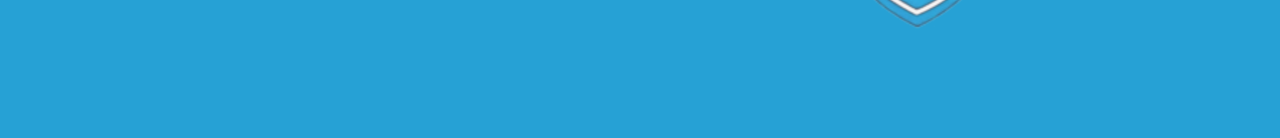
==== commit 53739566: "Modified some margins and used the new logo" ====
--- a/www/index.html
+++ b/www/index.html
@@ -5,15 +5,14 @@
   <meta http-equiv="X-UA-Compatible" content="IE=edge">
   <meta name="viewport" content="width=device-width, initial-scale=1.0">
   <link rel="stylesheet" href="styles.css">
-  <link rel="stylesheet" href="css/homepage.css">
   <title>Clínica Veterinaria HappyPet Chiclayo</title>
 </head>
 <body>
   <nav class="main-nav-bar">
     <ul>
       <li class="first-nav-element">
-		 <a href="index.html"> <img src="img/happypet-logo-.png" alt="HappyPet Logo"></a>
-		 <a href="index.html">CLÍNICA VETERINARIA<br>HAPPYPET CHICLAYO</a></li>
+		 <a href="#"> <img src="img/happypet-logo.png" alt="HappyPet Logo"></a>
+		 <a href="#">CLÍNICA VETERINARIA<br>HAPPYPET CHICLAYO</a></li>
       <li class="hideOnMobile"><a href="contact.html">CONTACTO</a></li>
       <li class="hideOnMobile"><a href="sedes.html">UBÍCANOS</a></li>
       <li class="hideOnMobile"><a href="about.html">NOSOTROS</a></li>
@@ -28,21 +27,21 @@
 	</ul>
   </nav>
   
-  <div class="homepage-main-container">
+  <div class="main-container">
 
 	<div class="img-container">
 		<div class="slideshow-container">
 
 			<!-- Full-width images with number and caption text -->
-			<div class="slide darken50">
+			<div class="slide fade">
 			  <img src="img/wallhaven-3lepy9_1600x900.png" style="width:100%">
 			</div>
 		  
-			<div class="slide darken50">
+			<div class="slide fade">
 			  <img src="img/wallhaven-rdqxmm_1600x900.png" style="width:100%">
 			</div>
 		  
-			<div class="slide darken50">
+			<div class="slide fade">
 			  <img src="img/wallhaven-289grm_1600x900.png" style="width:100%">
 			</div>
 		</div>
@@ -50,7 +49,8 @@
 			<div class="homepage-slogan">
 				<h1 class="title">HAPPY<br class="hideOnMobile">PET</h1>
 				<p>
-					Cuidamos a tus mascotas como si fueran nuestras, porque en HappyPet, la felicidad animal es nuestra prioridad.
+					Acá debería ir el slogan de la empresa o una frase que la identifique.
+					Lorem ipsum dolor sit amet consectetur adipisicing elit. Et dolores dignissimos eveniet vero itaque, accusamus distinctio consequatur autem labore eius ut est vitae, ea fugit aliquid iste dolorum sunt modi.
 				</p>
 			</div>
 		</div>
@@ -60,8 +60,8 @@
 				<h1>
 					¿Qué ofrecemos?
 				</h1>
- 			 	<div class="responsive-grid three-rows">
-					<div class="homepage-grid-item">
+ 			 	<div class="services-grid">
+					<div class="grid-item">
 						<div class="service-container">
 							<div class="">
 								<img src="img/surgery-scalpel-icon.webp" alt="surgery-scalpel-icon">
@@ -70,11 +70,11 @@
 								<h4>
 									Cirugía
 								</h4>
-								<p>Realizamos procedimientos quirúrgicos avanzados con el máximo cuidado y profesionalismo, garantizando la seguridad y bienestar de tu mascota en todo momento.</p>
+								<p>Lorem ipsum dolor sit amet consectetur adipisicing elit. At reiciendis perspiciatis ducimus temporibus ratione voluptatum pariatur.</p>
 							</div>
 						</div>
 					</div>
-					<div class="homepage-grid-item">
+					<div class="grid-item">
 						<div class="service-container">
 							<div class="">
 								<img src="img/food-dinner-icon.webp" alt="surgery-scalpel-icon">
@@ -83,11 +83,11 @@
 								<h4>
 									Alimentación
 								</h4>
-								<p>Ofrecemos asesoramiento nutricional personalizado y una amplia gama de alimentos premium para asegurar una dieta óptima y saludable para tu compañero peludo.</p>
+								<p>Lorem ipsum dolor sit amet consectetur adipisicing elit. At reiciendis perspiciatis ducimus temporibus ratione voluptatum pariatur.</p>
 							</div>
 						</div>
 					</div>
-					<div class="homepage-grid-item">
+					<div class="grid-item">
 						<div class="service-container">
 							<div class="">
 								<img src="img/bathtub-icon.webp" alt="surgery-scalpel-icon">
@@ -96,11 +96,11 @@
 								<h4>
 									Baño
 								</h4>
-								<p>Mimamos a tu mascota con baños relajantes y terapéuticos, utilizando productos de alta calidad que dejarán su pelaje limpio, suave y con un aroma agradable.</p>
+								<p>Lorem ipsum dolor sit amet consectetur adipisicing elit. At reiciendis perspiciatis ducimus temporibus ratione voluptatum pariatur.</p>
 							</div>
 						</div>
 					</div>
-					<div class="homepage-grid-item">
+					<div class="grid-item">
 						<div class="service-container">
 							<div class="">
 								<img src="img/hair-salon-icon.webp" alt="surgery-scalpel-icon">
@@ -109,11 +109,11 @@
 								<h4>
 									Corte de Cabello Para tu Mascotas
 								</h4>
-								<p>Nuestros estilistas expertos realizan cortes de pelo adaptados a la raza y preferencias de tu mascota, mejorando su apariencia y comodidad.</p>
+								<p>Lorem ipsum dolor sit amet consectetur adipisicing elit. At reiciendis perspiciatis ducimus temporibus ratione voluptatum pariatur.</p>
 							</div>
 						</div>
 					</div>
-					<div class="homepage-grid-item">
+					<div class="grid-item">
 						<div class="service-container">
 							<div class="">
 								<img src="img/cosmetics-icon.webp" alt="surgery-scalpel-icon">
@@ -122,20 +122,20 @@
 								<h4>
 									Productos Para el Cuidado de tu Mascota
 								</h4>
-								<p>Disponemos de una selección cuidadosa de productos de calidad para el cuidado integral de tu mascota, desde juguetes hasta accesorios y suplementos.</p>
+								<p>Lorem ipsum dolor sit amet consectetur adipisicing elit. At reiciendis perspiciatis ducimus temporibus ratione voluptatum pariatur.</p>
 							</div>
 						</div>
 					</div>
-					<div class="homepage-grid-item">
+					<div class="grid-item">
 						<div class="service-container">
 							<div class="">
-								<img src="img/vaccination-icon.webp" alt="surgery-scalpel-icon">
+								<img src="img/surgery-scalpel-icon.webp" alt="surgery-scalpel-icon">
 							</div>
 							<div class="service-text">
 								<h4>
-									Consultas y Vacunación
+									Cirugía
 								</h4>
-								<p>Brindamos atención veterinaria integral, incluyendo chequeos de rutina, diagnósticos precisos y un programa completo de vacunación para mantener a tu mascota saludable y protegida.</p>
+								<p>Lorem ipsum dolor sit amet consectetur adipisicing elit. At reiciendis perspiciatis ducimus temporibus ratione voluptatum pariatur.</p>
 							</div>
 						</div>
 					</div>
@@ -150,29 +150,29 @@
 				<p>987654321</p>
 				<p>074 654 3210</p>
 				<br>
-				<p>Av. Pacífico 171, Chiclayo, Perú</p>
-				<p>962345678</p>
-				<p>074 234 5678</p>
+				<p>Av. Juan Tomis Stack 941, Chiclayo, Perú</p>
+				<p>987654321</p>
+				<p>074 654 3210</p>
 				<br>
-				<p>Panamericana Norte, Chiclayo, Perú</p>
-				<p>951234567</p>
-				<p>074 223 4567</p>
+				<p>Av. Juan Tomis Stack 941, Chiclayo, Perú</p>
+				<p>987654321</p>
+				<p>074 654 3210</p>
 				<br>
 			</div>
 			<div class="footer-grid-item">
 				<h1>HORARIOS</h1>
-				<p>9:00am - 8:00p.m.</p>
+				<p>Sede1</p>
+				<p>Horario1</p>
 				<br>
+				<p>Sede1</p>
+				<p>Horario1</p>
 				<br>
-				<p>9:00am - 8:00p.m.</p>
-				<br>
-				<br>
-				<p>9:00am - 8:00p.m.</p>
-				<br>
+				<p>Sede1</p>
+				<p>Horario1</p>
 				<br>
 			</div>
 			<div class="footer-grid-item">
-				<img src="img/happypet-logo-.png" alt="">
+				<img src="img/happypet-logo.png" alt="">
 			</div>
 		</div>
 	</footer>
--- a/www/styles.css
+++ b/www/styles.css
@@ -9,30 +9,6 @@
 
 body {
   font-family: 'Roboto';
-}
-
-.secondary-font {
-	font-family: 'Oswald';
-}
-
-.four-rows {
-	grid-template-columns: auto auto auto auto;
-}
-
-.three-rows {
-	grid-template-columns: auto auto auto;
-}
-
-.cropped-img {
-	object-fit: cover;
-}
-
-.bold {
-	font-weight: bold;
-}
-
-.darken50 {
-	filter: brightness(50%);
 }
 
 .main-nav-bar {
@@ -114,6 +90,131 @@
   color: white;
 }
 
+.main-container img {
+  width: 100%;
+}
+
+.img-container {
+  text-align: center;
+  position: relative;
+}
+
+.faded {
+  opacity: 70%;
+}
+
+.centered-on-img {
+  position: absolute;
+  top: 50%;
+  left: 50%;
+  transform: translate(-50%, -50%);
+  color:#000;
+  font-weight: bold;
+  font-size: 1em;
+}
+
+/* Slideshow container */
+.slideshow-container {
+  max-width: 100%;
+  position: relative;
+  margin: auto;
+}
+
+/* Hide the images by default */
+.slide {
+  display: none;
+}
+
+/* Next & previous buttons */
+.prev, .next {
+  cursor: pointer;
+  position: absolute;
+  top: 50%;
+  width: auto;
+  margin-top: -22px;
+  padding: 16px;
+  color: white;
+  font-weight: bold;
+  font-size: 18px;
+  transition: 0.6s ease;
+  border-radius: 0 3px 3px 0;
+  user-select: none;
+}
+
+/* Fading animation */
+.fade {
+  animation-name: fade;
+  animation-duration: 4s;
+}
+
+@keyframes fade {
+  from {opacity: .75}
+  to {opacity: 1}
+} 
+
+.homepage-slogan {
+	display: flex;
+	justify-content: center;
+	align-items: center;
+	padding: 10px;
+}
+
+.homepage-slogan h1 {
+	font-family: 'Oswald';
+	font-size: 4em;
+	font-weight: bold;
+}
+
+.homepage-slogan p {
+	font-size: 1.5em;
+	font-weight: bold;
+}
+
+.services-container {
+	margin: auto;
+	align-self: center;
+	align-items: center;
+	max-width: 100%;
+}
+
+.services-container h1 {
+	font-family: 'Oswald';
+	text-align: center;
+	margin-top: 20px;
+	margin-bottom: 20px;
+}
+
+.services-grid {
+	margin: auto;
+	display: grid;
+	grid-template-columns: auto auto auto;
+	align-items: center;
+	width: 90%;
+}
+
+.services-grid h4 {
+	font-size: 1.2em;
+	color: #2BB3ED;
+}
+
+.grid-item {
+	margin: 10px 20px;
+}
+
+.service-container {
+	display: flex;
+}
+
+.service-container img {
+	margin-right: 20px;
+	margin-top: 20px;
+	height: 50px;
+}
+
+.service-text h4 {
+	font-family: 'Oswald';
+}
+
 .img-with-text-container {
 	position: relative;
 }
@@ -129,15 +230,11 @@
 	width: 100%;
 	height: 500px;
 	object-fit: cover;
-	filter: brightness(50%);
+	/*filter: brightness(50%);*/
 }
 
 .toleft-on-img p {
 	line-height: 30px;
-}
-
-.white {
-	color: white;
 }
 
 .horizontal-bar {
@@ -155,6 +252,7 @@
 .responsive-grid {
 	display: grid;
 	align-items: center;
+	grid-template-columns: auto auto auto auto;
 }
 
 .grid-item {
@@ -172,7 +270,7 @@
 footer {
 	margin-top: 50px;
 	padding: 40px;
-	background-color:  #2bb3ed;
+	background-color:  #26a1d5;
 }
 
 .footer-grid {
@@ -184,6 +282,14 @@
 	grid-template-columns: auto auto auto;
 }
 
+@media(max-width: 1000px) {
+	.toleft-on-img {
+		width: 80%;
+		position: relative;
+		color: black;
+	}
+}
+
 @media(max-width: 900px) {
   .secondary-nav-bar {
     display: none;
@@ -211,6 +317,10 @@
   .footer-grid {
 	grid-template-columns: auto;
   }
+
+  .responsive-grid {
+	grid-template-columns: auto auto;
+  }
 }
 
 @media(max-width: 700px) {
@@ -224,6 +334,10 @@
 	.homepage-slogan p {
 		font-size: 1em;
 	}
+
+	.responsive-grid {
+		grid-template-columns: auto;;
+	}
 }
 
 @media(max-width: 500px) {
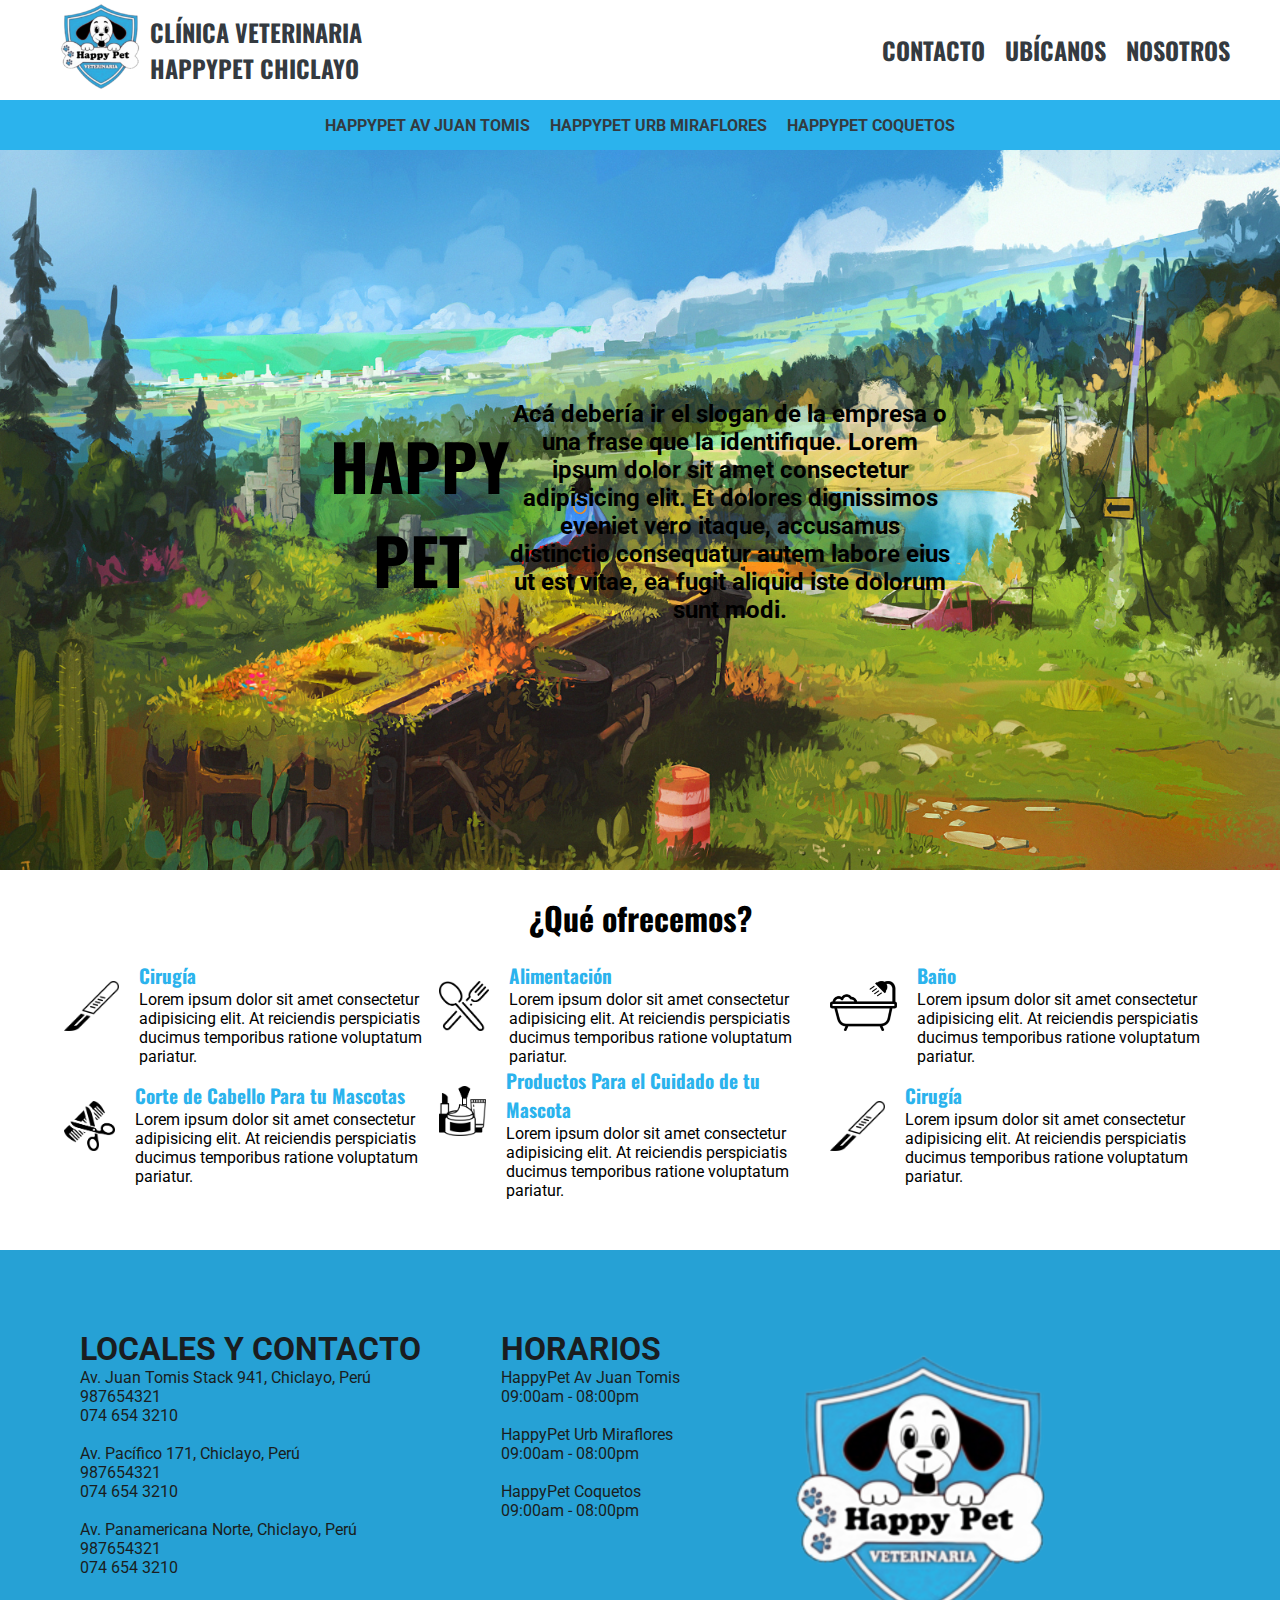
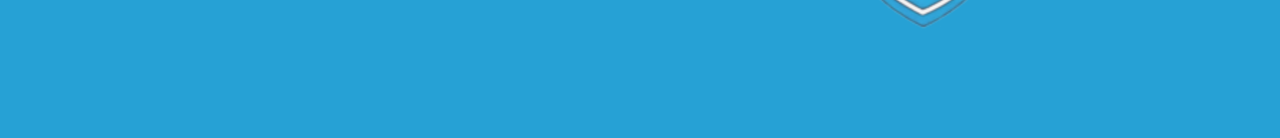
==== commit 58c364ce: "Added "sedes" page" ====
--- a/www/index.html
+++ b/www/index.html
@@ -21,9 +21,9 @@
 
   <nav class="secondary-nav-bar">
 	<ul>
-		<li><a href="#">HAPPYPET AV JUAN TOMIS</a></li>
-		<li><a href="#">HAPPYPET URB MIRAFLORES</a></li>
-		<li><a href="#">HAPPYPET COQUETOS</a></li>
+		<li><a href="sedes.html">HAPPYPET AV JUAN TOMIS</a></li>
+		<li><a href="sedes.html">HAPPYPET URB MIRAFLORES</a></li>
+		<li><a href="sedes.html">HAPPYPET COQUETOS</a></li>
 	</ul>
   </nav>
   
@@ -150,25 +150,25 @@
 				<p>987654321</p>
 				<p>074 654 3210</p>
 				<br>
-				<p>Av. Juan Tomis Stack 941, Chiclayo, Perú</p>
+				<p>Av. Pacífico 171, Chiclayo, Perú</p>
 				<p>987654321</p>
 				<p>074 654 3210</p>
 				<br>
-				<p>Av. Juan Tomis Stack 941, Chiclayo, Perú</p>
+				<p>Av. Panamericana Norte, Chiclayo, Perú</p>
 				<p>987654321</p>
 				<p>074 654 3210</p>
 				<br>
 			</div>
 			<div class="footer-grid-item">
 				<h1>HORARIOS</h1>
-				<p>Sede1</p>
-				<p>Horario1</p>
+				<p>HappyPet Av Juan Tomis</p>
+				<p>09:00am - 08:00pm</p>
 				<br>
-				<p>Sede1</p>
-				<p>Horario1</p>
+				<p>HappyPet Urb Miraflores</p>
+				<p>09:00am - 08:00pm</p>
 				<br>
-				<p>Sede1</p>
-				<p>Horario1</p>
+				<p>HappyPet Coquetos</p>
+				<p>09:00am - 08:00pm</p>
 				<br>
 			</div>
 			<div class="footer-grid-item">
--- a/www/styles.css
+++ b/www/styles.css
@@ -259,6 +259,21 @@
 	margin: auto;
 }
 
+.card {
+	text-align: center;
+	margin-top: 15px;
+}
+
+.card a {
+	text-decoration: none;
+	font-weight: bold;
+	color: #343a40;
+}
+
+.card a:hover {
+	color: #2BB3ED;
+}
+
 .ourteam-header {
 	margin-top: 15px;
 }
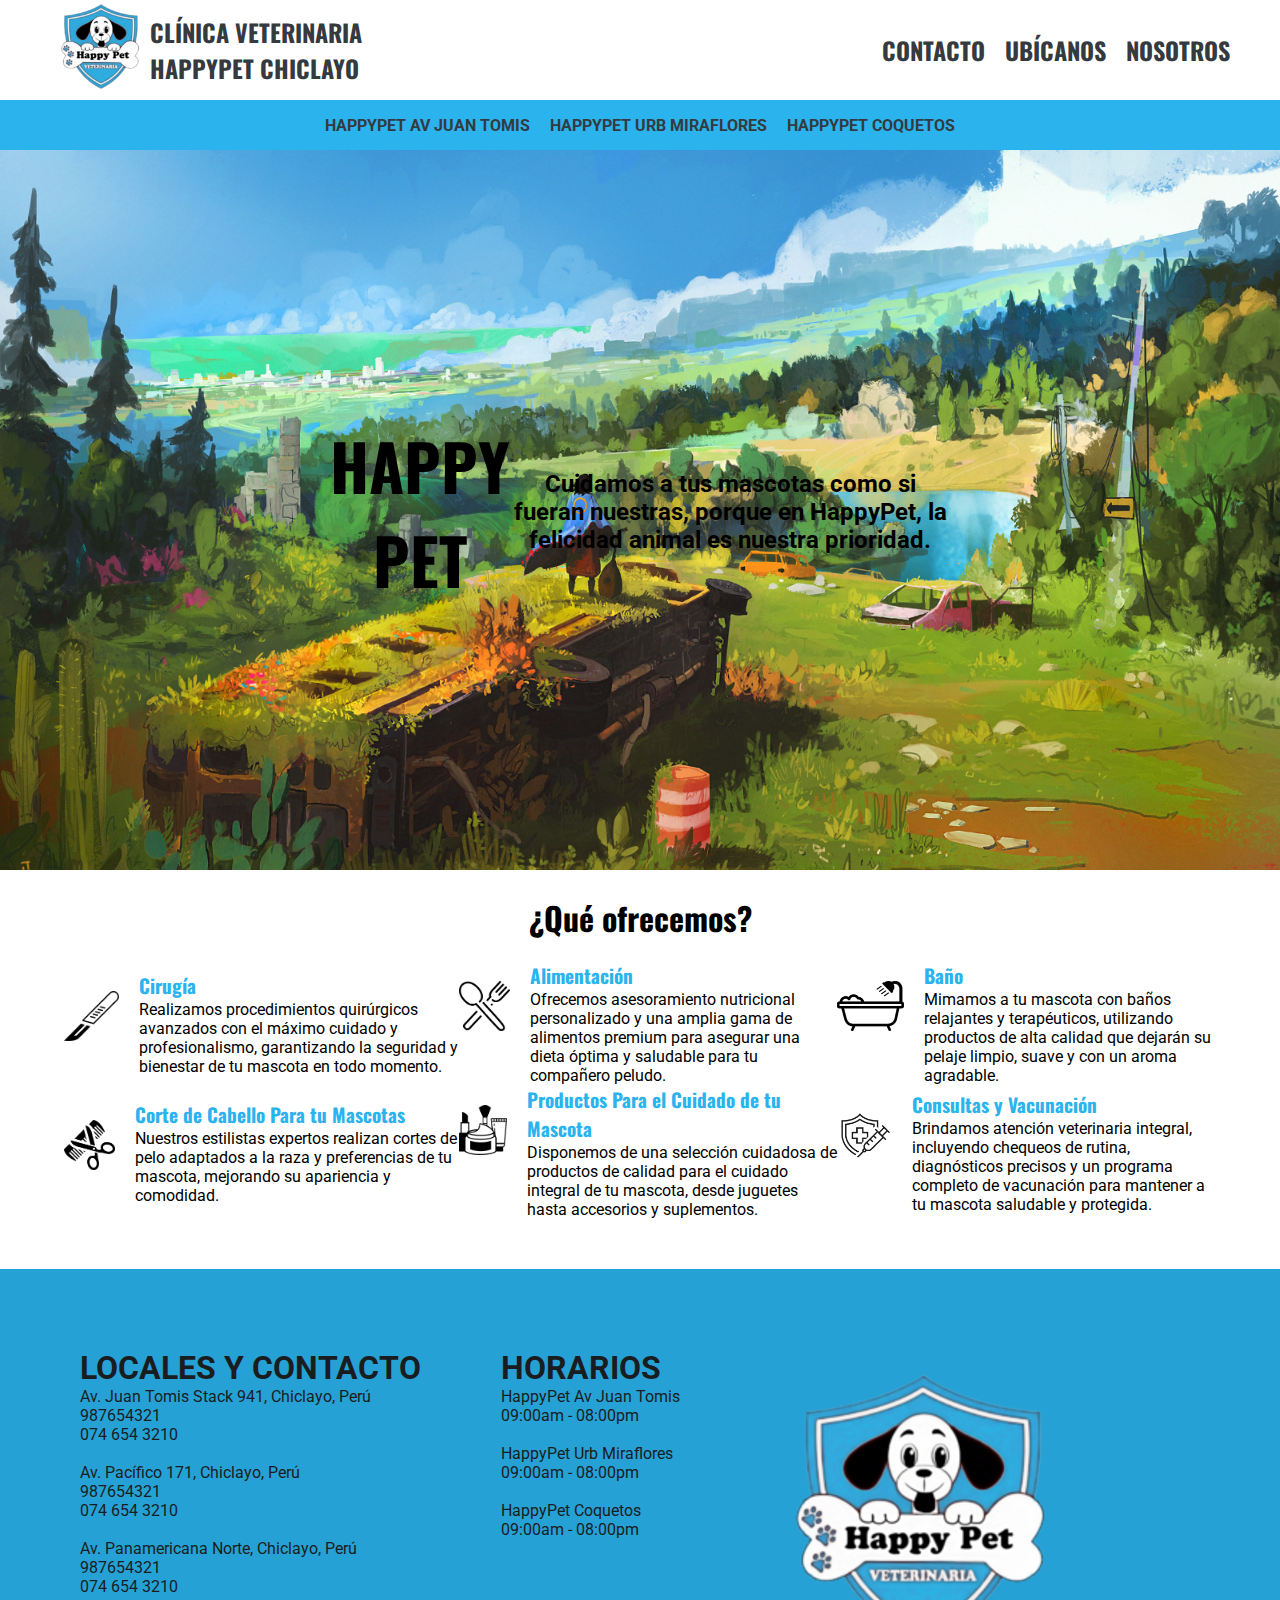
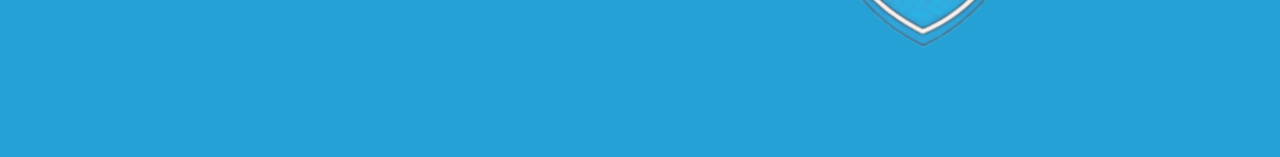
==== commit 03635447: "Removed dummy text, improved footer" ====
--- a/www/index.html
+++ b/www/index.html
@@ -49,98 +49,98 @@
 			<div class="homepage-slogan">
 				<h1 class="title">HAPPY<br class="hideOnMobile">PET</h1>
 				<p>
-					Acá debería ir el slogan de la empresa o una frase que la identifique.
-					Lorem ipsum dolor sit amet consectetur adipisicing elit. Et dolores dignissimos eveniet vero itaque, accusamus distinctio consequatur autem labore eius ut est vitae, ea fugit aliquid iste dolorum sunt modi.
+					Cuidamos a tus mascotas como si fueran nuestras, porque en HappyPet, la felicidad animal es nuestra prioridad.
 				</p>
 			</div>
 		</div>
 	</div>
   </div>
-  			<div class="services-container">
-				<h1>
-					¿Qué ofrecemos?
-				</h1>
- 			 	<div class="services-grid">
-					<div class="grid-item">
-						<div class="service-container">
-							<div class="">
-								<img src="img/surgery-scalpel-icon.webp" alt="surgery-scalpel-icon">
-							</div>
-							<div class="service-text">
-								<h4>
-									Cirugía
-								</h4>
-								<p>Lorem ipsum dolor sit amet consectetur adipisicing elit. At reiciendis perspiciatis ducimus temporibus ratione voluptatum pariatur.</p>
-							</div>
-						</div>
-					</div>
-					<div class="grid-item">
-						<div class="service-container">
-							<div class="">
-								<img src="img/food-dinner-icon.webp" alt="surgery-scalpel-icon">
-							</div>
-							<div class="service-text">
-								<h4>
-									Alimentación
-								</h4>
-								<p>Lorem ipsum dolor sit amet consectetur adipisicing elit. At reiciendis perspiciatis ducimus temporibus ratione voluptatum pariatur.</p>
-							</div>
-						</div>
-					</div>
-					<div class="grid-item">
-						<div class="service-container">
-							<div class="">
-								<img src="img/bathtub-icon.webp" alt="surgery-scalpel-icon">
-							</div>
-							<div class="service-text">
-								<h4>
-									Baño
-								</h4>
-								<p>Lorem ipsum dolor sit amet consectetur adipisicing elit. At reiciendis perspiciatis ducimus temporibus ratione voluptatum pariatur.</p>
-							</div>
-						</div>
-					</div>
-					<div class="grid-item">
-						<div class="service-container">
-							<div class="">
-								<img src="img/hair-salon-icon.webp" alt="surgery-scalpel-icon">
-							</div>
-							<div class="service-text">
-								<h4>
-									Corte de Cabello Para tu Mascotas
-								</h4>
-								<p>Lorem ipsum dolor sit amet consectetur adipisicing elit. At reiciendis perspiciatis ducimus temporibus ratione voluptatum pariatur.</p>
-							</div>
-						</div>
-					</div>
-					<div class="grid-item">
-						<div class="service-container">
-							<div class="">
-								<img src="img/cosmetics-icon.webp" alt="surgery-scalpel-icon">
-							</div>
-							<div class="service-text">
-								<h4>
-									Productos Para el Cuidado de tu Mascota
-								</h4>
-								<p>Lorem ipsum dolor sit amet consectetur adipisicing elit. At reiciendis perspiciatis ducimus temporibus ratione voluptatum pariatur.</p>
-							</div>
-						</div>
-					</div>
-					<div class="grid-item">
-						<div class="service-container">
-							<div class="">
-								<img src="img/surgery-scalpel-icon.webp" alt="surgery-scalpel-icon">
-							</div>
-							<div class="service-text">
-								<h4>
-									Cirugía
-								</h4>
-								<p>Lorem ipsum dolor sit amet consectetur adipisicing elit. At reiciendis perspiciatis ducimus temporibus ratione voluptatum pariatur.</p>
-							</div>
-						</div>
-					</div>
- 			 	</div>
- 			 </div>
+ 
+  <div class="services-container">
+	<h1>
+		¿Qué ofrecemos?
+	</h1>
+	  <div class="services-grid">
+		<div class="grid-item">
+			<div class="service-container">
+				<div class="">
+					<img src="img/surgery-scalpel-icon.webp" alt="surgery-scalpel-icon">
+				</div>
+				<div class="service-text">
+					<h4>
+						Cirugía
+					</h4>
+					<p>Realizamos procedimientos quirúrgicos avanzados con el máximo cuidado y profesionalismo, garantizando la seguridad y bienestar de tu mascota en todo momento.</p>
+				</div>
+			</div>
+		</div>
+		<div class="grid-item">
+			<div class="service-container">
+				<div class="">
+					<img src="img/food-dinner-icon.webp" alt="surgery-scalpel-icon">
+				</div>
+				<div class="service-text">
+					<h4>
+						Alimentación
+					</h4>
+					<p>Ofrecemos asesoramiento nutricional personalizado y una amplia gama de alimentos premium para asegurar una dieta óptima y saludable para tu compañero peludo.</p>
+				</div>
+			</div>
+		</div>
+		<div class="grid-item">
+			<div class="service-container">
+				<div class="">
+					<img src="img/bathtub-icon.webp" alt="surgery-scalpel-icon">
+				</div>
+				<div class="service-text">
+					<h4>
+						Baño
+					</h4>
+					<p>Mimamos a tu mascota con baños relajantes y terapéuticos, utilizando productos de alta calidad que dejarán su pelaje limpio, suave y con un aroma agradable.</p>
+				</div>
+			</div>
+		</div>
+		<div class="grid-item">
+			<div class="service-container">
+				<div class="">
+					<img src="img/hair-salon-icon.webp" alt="surgery-scalpel-icon">
+				</div>
+				<div class="service-text">
+					<h4>
+						Corte de Cabello Para tu Mascotas
+					</h4>
+					<p>Nuestros estilistas expertos realizan cortes de pelo adaptados a la raza y preferencias de tu mascota, mejorando su apariencia y comodidad.</p>
+				</div>
+			</div>
+		</div>
+		<div class="grid-item">
+			<div class="service-container">
+				<div class="">
+					<img src="img/cosmetics-icon.webp" alt="surgery-scalpel-icon">
+				</div>
+				<div class="service-text">
+					<h4>
+						Productos Para el Cuidado de tu Mascota
+					</h4>
+					<p>Disponemos de una selección cuidadosa de productos de calidad para el cuidado integral de tu mascota, desde juguetes hasta accesorios y suplementos.</p>
+				</div>
+			</div>
+		</div>
+		<div class="grid-item">
+			<div class="service-container">
+				<div class="">
+					<img src="img/vaccination-icon.webp" alt="surgery-scalpel-icon">
+				</div>
+				<div class="service-text">
+					<h4>
+						Consultas y Vacunación
+					</h4>
+					<p>Brindamos atención veterinaria integral, incluyendo chequeos de rutina, diagnósticos precisos y un programa completo de vacunación para mantener a tu mascota saludable y protegida.</p>
+				</div>
+			</div>
+		</div>
+	  </div>
+  </div>
 
 	<footer>
 		<div class="footer-grid">
@@ -158,7 +158,7 @@
 				<p>987654321</p>
 				<p>074 654 3210</p>
 				<br>
-			</div>
+				</div>
 			<div class="footer-grid-item">
 				<h1>HORARIOS</h1>
 				<p>HappyPet Av Juan Tomis</p>
@@ -171,9 +171,9 @@
 				<p>09:00am - 08:00pm</p>
 				<br>
 			</div>
-			<div class="footer-grid-item">
-				<img src="img/happypet-logo.png" alt="">
-			</div>
+		<div class="footer-grid-item">
+			<img src="img/happypet-logo.png" alt="">
+		</div>
 		</div>
 	</footer>
 </body>
--- a/www/styles.css
+++ b/www/styles.css
@@ -297,6 +297,7 @@
 	grid-template-columns: auto auto auto;
 }
 
+
 @media(max-width: 1000px) {
 	.toleft-on-img {
 		width: 80%;
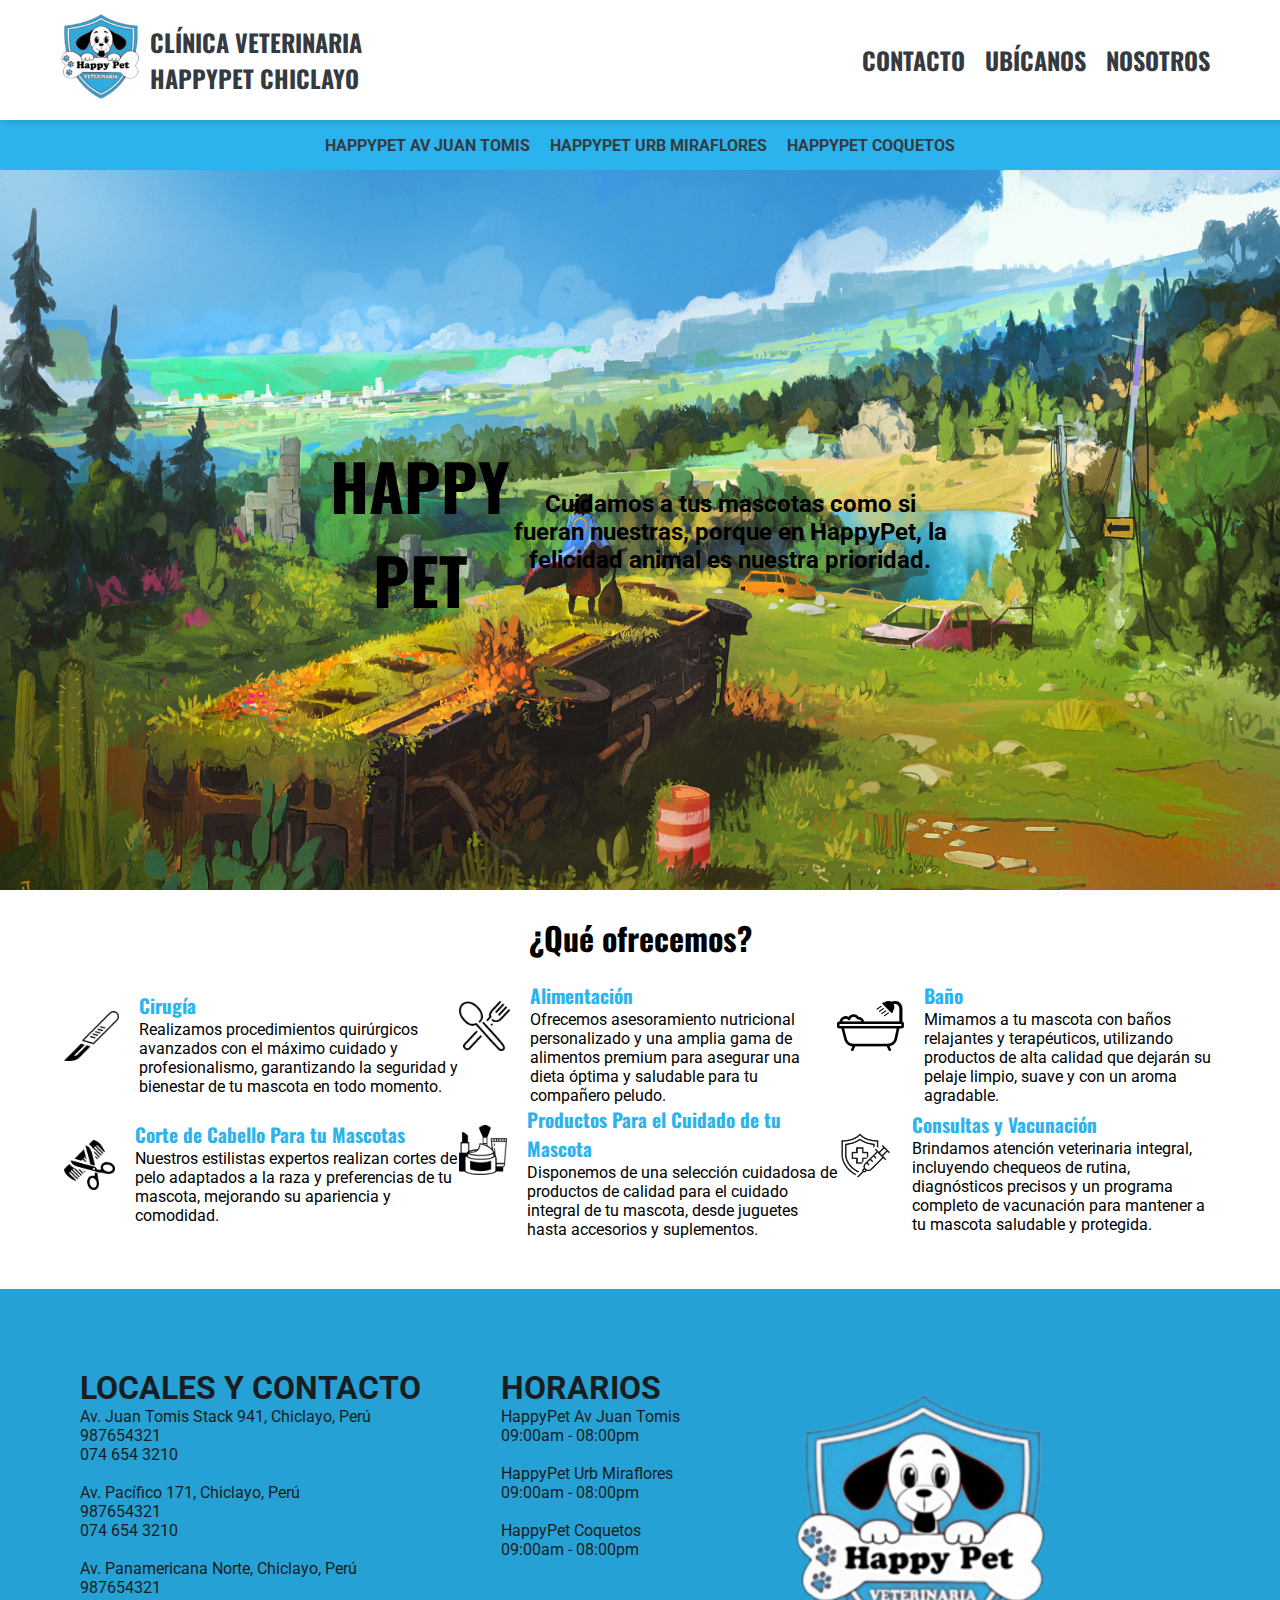
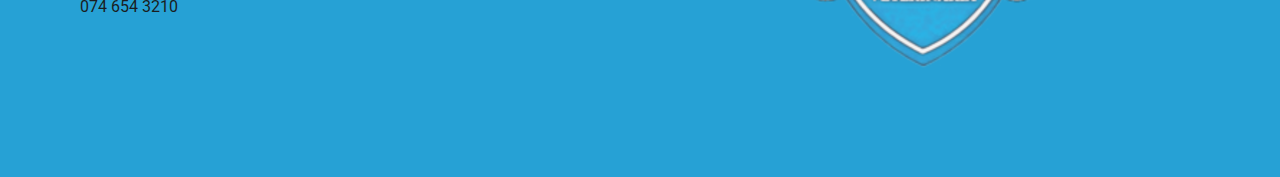
==== commit 47e7fe03: "Added menu on mobile view" ====
--- a/www/index.html
+++ b/www/index.html
@@ -12,10 +12,19 @@
     <ul>
       <li class="first-nav-element">
 		 <a href="#"> <img src="img/happypet-logo.png" alt="HappyPet Logo"></a>
-		 <a href="#">CLÍNICA VETERINARIA<br>HAPPYPET CHICLAYO</a></li>
-      <li class="hideOnMobile"><a href="contact.html">CONTACTO</a></li>
-      <li class="hideOnMobile"><a href="sedes.html">UBÍCANOS</a></li>
-      <li class="hideOnMobile"><a href="about.html">NOSOTROS</a></li>
+		 <div class="website-name"><a href="#">CLÍNICA VETERINARIA<br>HAPPYPET CHICLAYO</a></div></li>
+       <li class="hideOnMobile"><a href="contact.html">CONTACTO</a></li>
+       <li class="hideOnMobile"><a href="sedes.html">UBÍCANOS</a></li>
+       <li class="hideOnMobile"><a href="about.html">NOSOTROS</a></li>
+	   <li class="mobileMenu"><a href="contact.html">CONTACTO</a></li>
+	   <li class="mobileMenu"><a href="sedes.html">UBÍCANOS</a></li>
+	   <li class="mobileMenu"><a href="about.html">NOSOTROS</a></li>
+	  <li>
+		<button class="mobileMenuButton">
+			<?xml version="1.0" encoding="utf-8"?>
+			<svg version="1.1" id="Layer_1" xmlns="http://www.w3.org/2000/svg" xmlns:xlink="http://www.w3.org/1999/xlink" x="0px" y="0px" width="50px" height="50px" viewBox="0 0 122.88 122.566" enable-background="new 0 0 122.88 122.566" xml:space="preserve"><g><path fill-rule="evenodd" clip-rule="evenodd" d="M3.78,66.082h47.875c2.045,0,3.717,1.988,3.717,4.414v46.479 c0,2.43-1.671,4.416-3.717,4.416H3.78c-2.043,0-3.717-1.986-3.717-4.416V70.496C0.063,68.07,1.737,66.082,3.78,66.082L3.78,66.082z M71.224,0H119.1c2.046,0,3.717,1.986,3.717,4.415v46.479c0,2.429-1.671,4.413-3.717,4.413H71.224 c-2.045,0-3.714-1.984-3.714-4.413V4.415C67.51,1.986,69.179,0,71.224,0L71.224,0z M3.714,0h47.878 c2.045,0,3.717,1.986,3.717,4.415v46.479c0,2.429-1.671,4.413-3.717,4.413H3.714C1.671,55.307,0,53.323,0,50.894V4.415 C0,1.986,1.671,0,3.714,0L3.714,0z M71.287,67.26h47.876c2.043,0,3.717,1.986,3.717,4.416v46.479c0,2.426-1.674,4.412-3.717,4.412 H71.287c-2.045,0-3.717-1.986-3.717-4.412V71.676C67.57,69.246,69.242,67.26,71.287,67.26L71.287,67.26z"/></g></svg>
+		</button>
+	  </li>
     </ul>
   </nav>
 
--- a/www/styles.css
+++ b/www/styles.css
@@ -9,6 +9,19 @@
 
 body {
   font-family: 'Roboto';
+}
+
+.mobileMenu {
+  display: none;
+}
+
+.mobileMenuButton {
+  display: none;
+  color: #ccc;
+  background: none;
+  cursor:pointer;
+  border:none;
+  filter: invert(54%) sepia(93%) saturate(921%) hue-rotate(165deg) brightness(99%) contrast(88%);
 }
 
 .main-nav-bar {
@@ -297,6 +310,61 @@
 	grid-template-columns: auto auto auto;
 }
 
+/* --- */
+
+/* Basic styles for the navigation bar */
+.main-nav-bar {
+  /*background: #333;*/
+  color: #fff;
+  padding: 10px;
+  position: relative;
+  z-index: 1;
+}
+
+.main-nav-bar ul {
+  display: flex;
+  list-style: none;
+  padding: 0;
+  margin: 0;
+}
+
+.main-nav-bar li {
+  margin-right: 20px;
+}
+
+.main-nav-bar a {
+  color: #fff;
+  text-decoration: none;
+}
+
+/* Full screen menu styles */
+.full-screen-menu {
+  position: fixed;
+  top: 0;
+  left: 0;
+  width: 100%;
+  height: 100%;
+  background: rgba(0, 0, 0, 0.9);
+  display: flex;
+  flex-direction: column;
+  align-items: center;
+  justify-content: center;
+}
+
+.full-screen-menu ul {
+  flex-direction: column;
+  align-items: center;
+}
+
+.full-screen-menu li {
+  margin: 10px 0;
+}
+
+.full-screen-menu a {
+  font-size: 24px;
+}
+
+/* --- */
 
 @media(max-width: 1000px) {
 	.toleft-on-img {
@@ -315,6 +383,10 @@
     display: none;
   }
 
+  .mobileMenuButton {
+    display: block;
+  }
+
   .img-container {
     display: flex;
     flex-direction: column;
@@ -360,4 +432,10 @@
 	.services-grid {
 		grid-template-columns: auto;
 	}
+}
+
+@media(max-width: 385px) {
+  .website-name {
+    display: none;
+  }
 }